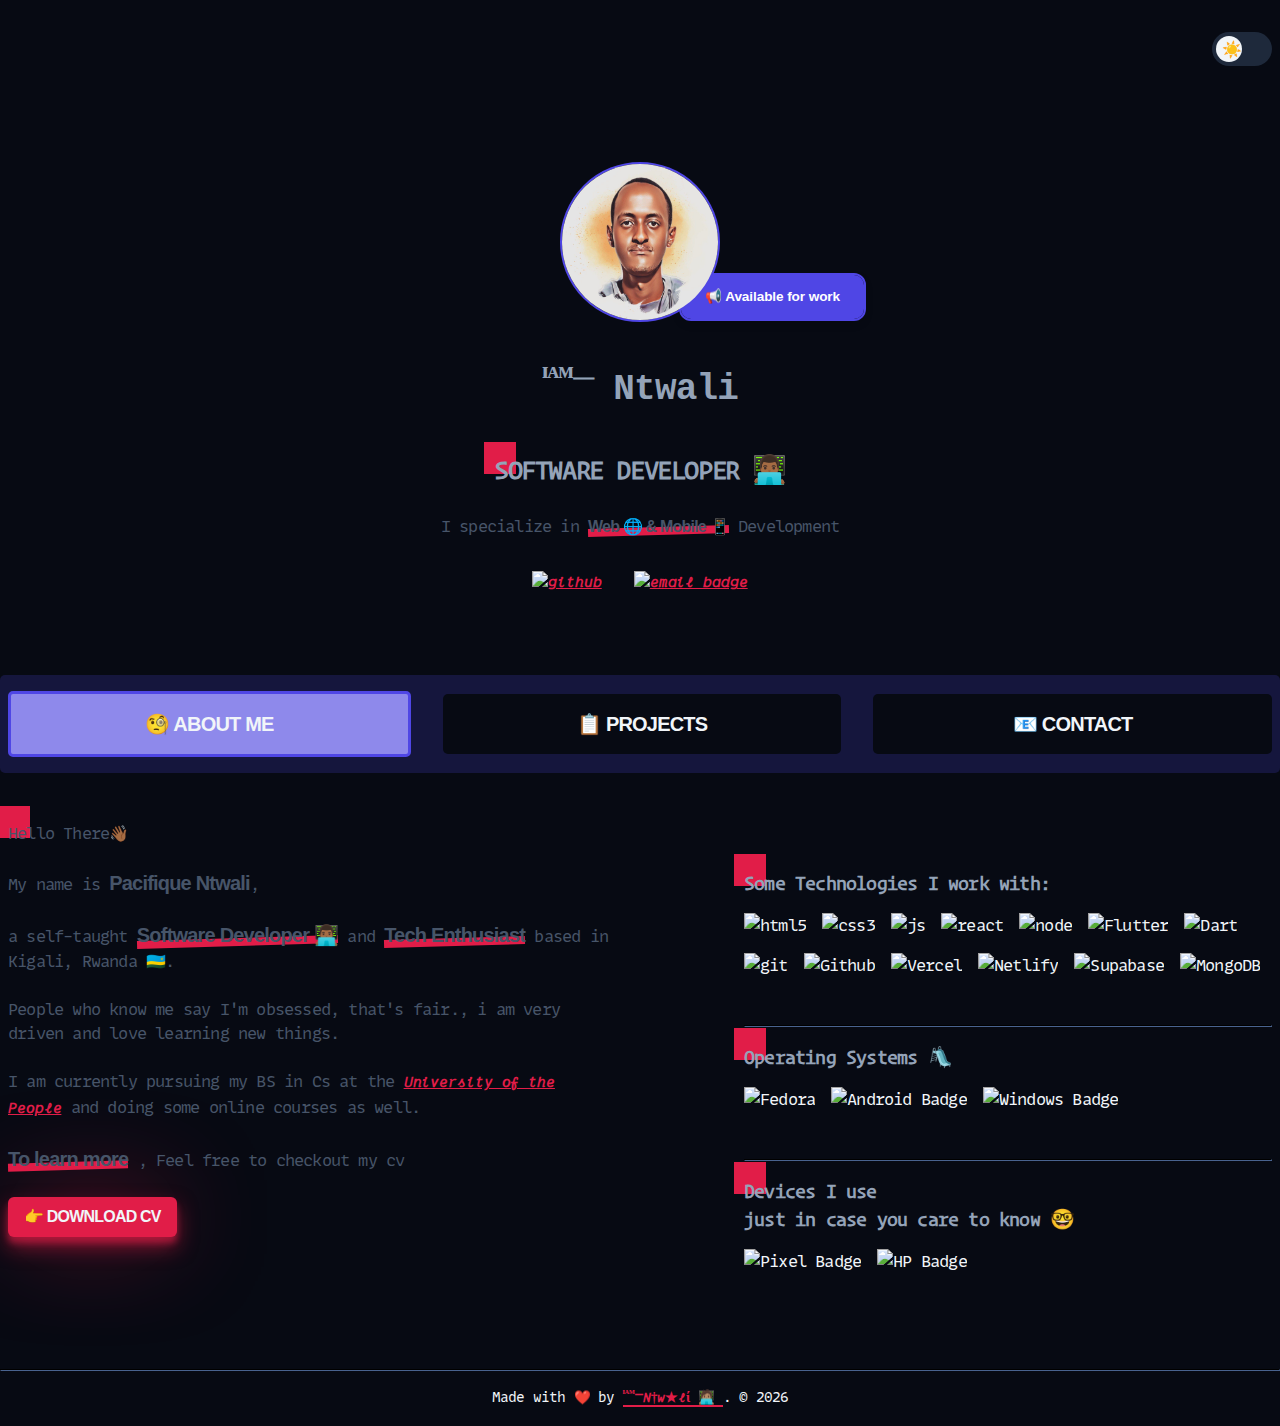
==== index.html @ 318777ef "fixed hero section" ====
<!DOCTYPE html>
<html lang="en">
  <head>
    <meta charset="UTF-8" />
    <meta name="viewport" content="width=device-width, initial-scale=1.0" />
    <meta name="title" content="Iam-Ntwali 🚀" />
    <meta name="description" content="Portfolio of Pacifique Ntwali, a Software Developer based in Kigali, Rwanda, specializing in web and mobile development.made with ❤️🧑🏽‍💻">

    <title>Iam-Ntwali 🇷🇼</title>

    <!-- favicons -->
    <link
      rel="shortcut icon"
      href="./assets/images/coding.png"
      type="image/x-icon"
    />

    <!-- font share -->
    <link
      href="https://api.fontshare.com/v2/css?f[]=cabinet-grotesk@700,400&display=swap"
      rel="stylesheet"
    />

    <!-- main stylesheet -->
    <link rel="stylesheet" href="./src/main.css" />

    <!-- main js -->
    <script src="./src/app.js" defer></script>
  </head>
  <body>
    <!-- header starts here -->
    <header class="header container">
      <label class="theme-switch" for="checkbox">
        <input type="checkbox" id="checkbox" />
        <div class="slider round"></div>
      </label>
    </header>
    <!-- End Here -->

    <!-- main -->
  <main>
      <!-- hero section -->
    <section class="hero container">
      <div class="hero-wrapper">
        <img
          class="hero__img square"
          src="./assets/images/me.jpg"
          alt="profile picture"
          loading="lazy"
        />
        <button class="box">
          <a href="#">📢 Available for work</a>
        </button>
      </div>
      <h2 class="hero__subtitle"><sup>ᴵᴬᴹ⏤</sup> <code>Ntwali</code></h2>
      <h1 class="hero__title square">SOFTWARE DEVELOPER 👨🏾‍💻</h1>
      <p class="hero__description">
        I specialize in <strong class="line">Web 🌐 & Mobile 📱</strong> Development
      </p>
      <div class="hero__links">
        <a href="https://github.com/Iam-Ntwali" target="_blank">
          <img
          src="https://img.shields.io/badge/Github-121013?logo=github&logoColor=white"
          alt="github"
          />
        </a>
        <a href="https://linkedin.com/in/Iam-Ntwali" target="_blank">
          <img
          src="https://img.shields.io/badge/LinkedIn-%230077B5.svg?logo=linkedin&logoColor=white"
          alt=""
          />
        </a>
        <a href="mailto:ntwalipit@gmail.com" target="_blank">
          <img src="https://img.shields.io/badge/Email-red.svg?logo=gmail&logoColor=white" alt="email badge"
          />
        </a>
      </div>
    </section>

      <!-- hero section ends here -->

      <!-- tabs navigation -->
      <section class="tabs section container">
        <button class="tab-btn active_tab" id="about">
          <span>🧐 About me</span>
        </button>

        <button class="tab-btn" id="projects">
          <span>📋 Projects</span>
        </button>

        <button class="tab-btn" id="contact">
          <span>📧 Contact</span>
        </button>
      </section>
      <!-- tab nav ends here -->

      <!-- Bio section -->
      <section id="aboutSection" class="section container tab-content">
        <div class="about">
          <div class="about__content">
            <p class="about__description">
              <span class="square">Hello There👋🏾</span>
            </p>
            <p class="about__description">
              My name is <strong>Pacifique Ntwali</strong>,
            </p>
            <p class="about__description">
              a self-taught
              <strong class="line">Software Developer 👨🏾‍💻</strong> and
              <strong class="line">Tech Enthusiast</strong> based in Kigali,
              Rwanda 🇷🇼.
            </p>
            <p class="about__description">
              People who know me say I'm obsessed, that's fair., i am very
              driven and love learning new things.
            </p>
            <p class="about__description">
              I am currently pursuing my BS in Cs at the
              <a href="https://www.uopeople.edu/" target="_blank"
                >University of the People</a
              > and doing some
              online courses as well.
            </p>

            <p class="about__description">
              <strong class="line">To learn more</strong> , Feel free to
              checkout my cv
            </p>

            <a href="./assets/Resume.pdf" download="" class="btn">
              👉 DOWNLOAD CV</a
            >
          </div>

          <div class="skills">
            <h3 class="about__subtitle square">
              Some Technologies I work with:
            </h3>

            <div class="skills__img">
              <img
                src="https://img.shields.io/badge/HTML5-%23F24E1E.svg?style=for-the-badge&logo=html5&logoColor=white"
                alt="html5"
              />
              <img
                src="https://img.shields.io/badge/CSS3-%231572B6.svg?style=for-the-badge&logo=css3&logoColor=white"
                alt="css3"
              />
              <!-- <img
                src="https://img.shields.io/badge/tailwindCSS-%2338B2AC.svg?style=for-the-badge&logo=tailwind-css&logoColor=white"
                alt="tailwind-css"
              /> -->
              <!-- <img
                src="https://img.shields.io/badge/SASS-hotpink.svg?style=for-the-badge&logo=SASS&logoColor=white"
                alt="SASS"
              /> -->
              <img
                src="https://img.shields.io/badge/JavaScript-F7DF1E?style=for-the-badge&logo=javascript&logoColor=black"
                alt="js"
              />
              <img
                src="https://img.shields.io/badge/React-61DAFB?style=for-the-badge&logo=react&logoColor=white"
                alt="react"
              />
              <img
                src="https://img.shields.io/badge/Node.js-6DA55F?style=for-the-badge&logo=node.js&logoColor=white"
                alt="node"
              />
              <img
                src="https://img.shields.io/badge/Flutter-%2302569B.svg?style=for-the-badge&logo=Flutter&logoColor=white"
                alt="Flutter"
              />
              <img
                src="https://img.shields.io/badge/Dart-%230175C2.svg?style=for-the-badge&logo=dart&logoColor=white"
                alt="Dart"
              />

              <img
                src="https://img.shields.io/badge/Git-F05032?style=for-the-badge&logo=git&logoColor=white"
                alt="git"
              />

              <img
                src="https://img.shields.io/badge/Github-121013?style=for-the-badge&logo=github&logoColor=white"
                alt="Github"
              />
              <img src="https://img.shields.io/badge/vercel-%23000000.svg?style=for-the-badge&logo=vercel&logoColor=white" alt="Vercel">
              <img
                src="https://img.shields.io/badge/Netlify-00C7B7?style=for-the-badge&logo=netlify&logoColor=white"
                alt="Netlify"
              />
              <!-- <img
                src="https://img.shields.io/badge/MySQL-4479A1?style=for-the-badge&logo=mysql&logoColor=white"
                alt="MySql"
              /> -->
              <img
                src="https://img.shields.io/badge/Supabase-3ECF8E?style=for-the-badge&logo=supabase&logoColor=white"
                alt="Supabase"
              />
              <img src="https://img.shields.io/badge/MongoDB-%234ea94b.svg?style=for-the-badge&logo=mongodb&logoColor=white"
              alt="MongoDB" />
            </div>

            <hr class="about__hr" />

            <div class="environment">
              <h3 class="about__subtitle square">Operating Systems 🛝</h3>
              <div class="os">
                <img
                  src="https://img.shields.io/badge/Fedora-294172?style=for-the-badge&logo=fedora&logoColor=white"
                  alt="Fedora"
                />
                <img
                  src="https://img.shields.io/badge/Android-3DDC84?style=for-the-badge&logo=android&logoColor=white"
                  alt="Android Badge"
                />
                <img
                  src="https://img.shields.io/badge/Windows%2011-%230079d5.svg?style=for-the-badge&logo=Windows%2011&logoColor=white"
                  alt="Windows Badge"
                />
              </div>
            </div>

            <hr class="about__hr" />

            <div class="devices">
              <h3 class="about__subtitle square">
                Devices I use <br />
                just in case you care to know 🤓
              </h3>
              <div class="my__devices">
                <img
                  src="https://img.shields.io/badge/Pixel📱-red?style=for-the-badge&logo=google&logoColor=white"
                  alt="Pixel Badge"
                />
                <img
                  src="https://img.shields.io/badge/Elitebook 💻-blue?style=for-the-badge&logo=hp&logoColor=white"
                  alt="HP Badge"
                />
              </div>
            </div>
          </div>
        </div>
      </section>
      <!-- Projects section ends here -->
      <section
        id="projectsSection"
        class="section container tab-content hidden"
      >
        <h1 class="title square">Some Awesome Projects I have worked 👨🏾‍💻</h1>

        <div class="projects">
          <div class="project__wrapper">
            <img src="./assets/images/Url-Shortening.png" alt="project 1" />
            <div class="projects__links">
              <a
                href="https://iam-ntwali.github.io/Projects/proj/URL-shortening/v1/url-shorten.html"
                class="btn"
                target="_blank"
                >Live Link
              </a>
              <a
                href="https://github.com/Iam-Ntwali/Projects/tree/main/proj/URL-shortening/v1/"
                class="btn"
                target="_blank"
                >Github Link
              </a>
            </div>
          </div>
          <div class="project__wrapper">
            <img src="./assets/images/Weather.png" alt="project 2" />
            <div class="projects__links">
              <a
                href="https://iam-ntwali.github.io/Projects/proj/Weather-App/weather.html"
                class="btn"
                target="_blank"
                >Live Link
              </a>
              <a
                href="https://github.com/Iam-Ntwali/Projects/tree/main/proj/Weather-App"
                class="btn"
                target="_blank"
                >Github Link
              </a>
            </div>
          </div>
          <div class="project__wrapper">
            <img src="./assets/images/Calcutor.png" alt="project 3" />
            <div class="projects__links">
              <a
                href="https://iam-ntwali.github.io/Projects/proj/calculator/calculator.html"
                class="btn"
                target="_blank"
                >Live Link
              </a>
              <a
                href="https://github.com/Iam-Ntwali/Projects/tree/main/proj/calculator"
                class="btn"
                target="_blank"
                >Github Link
              </a>
            </div>
        </div>
      </section>
      <!-- Projects section -->

      <!-- Contact section ends here -->
      <section id="contactSection" class="section container tab-content hidden">
        <div class="contact">
          <div class="section-1">
            <h1 class="square">Let's Connect:</h1>

            <div class="contact__links">
              <a href="https://github.com/Iam-Ntwali" target="_blank">
                <img
                  src="https://img.shields.io/badge/Github-121013?style=for-the-badge&logo=github&logoColor=white"
                  alt="github"
                />
              </a>

              <!-- <a href="mailto:ntwalipit@gmail.com" target="_blank">
                <img
                  src="https://img.shields.io/badge/Gmail-red.svg?style=for-the-badge&logo=gmail&logoColor=white"
                  alt=""
                />
              </a> -->

              <a href="https://linkedin.com/in/Iam-Ntwali" target="_blank">
                <img
                  src="https://img.shields.io/badge/LinkedIn-%230077B5.svg?style=for-the-badge&logo=linkedin&logoColor=white"
                  alt=""
                />
              </a>

              <a href="https://discord.com/channels/iam-ntwali" target="_blank">
                <img
                  src="https://img.shields.io/badge/Discord-5865f2.svg?style=for-the-badge&logo=discord&logoColor=white"
                  alt=""
                />
              </a>
            </div>
          </div>
          <div class="section-2">
            <h1 class="square">
              Have any projects in mind,<br />
              or Have a suggestion
            </h1>
            <p>Feel Free to fill out the form below:</p>

            <form
              class="form__wrapper"
              netlify
            >
              <input
                type="text"
                name="name"
                id="name"
                placeholder="Your Name* (required)"
                required
              />
              <input
                type="email"
                name="email"
                id="email"
                placeholder="Your Email* (required)"
                required
              />
              <textarea
                name="message"
                id=""
                cols="30"
                rows="10"
                placeholder="Your Message* (required)"
              ></textarea>
              <input type="submit" class="btn" />
            </form>
          </div>
        </div>
      </section>
      <!-- Contact section -->
    </main>
    <!-- main end here-->
    <hr class="about__hr" />
    <!-- footer -->
    <footer>
      <p class="credits">
        Made with ❤️ by
        <a href="github.com/Iam-Ntwali" target="_blank">
          <sup>ᴵᴬᴹ⏤</sup>N†w★lί 🧑🏽‍💻 </a
        >. &copy <span id="currentYear"></span>
      </p>
    </footer>
    <!-- footer ends here -->
  </body>
</html>
---- src/main.css ----
/* css components import */
@import url(./styles/hero-section.css);
@import url(./styles/animated-btn.css);
@import url(./styles/contact-section.css);
@import url(./styles/projects-section.css);
@import url(./styles/about-section.css);
@import url(./styles/tabs.css);
@import url(./styles/header.css);
@import url(./styles/modern-normalize.css);

/* custom font */
@font-face {
  font-family: "Monolisa";
  src: url("../assets/fonts/MonoLisa-Variable-2.012/MonoLisaVariableNormal.ttf");
  font-display: swap;
}

@font-face {
  font-family: "Operator";
  src: url("../assets/fonts/OperatorMono/OperatorMonoLig-Book.otf");
  font-display: swap;
}

@font-face {
  font-family: "Dank";
  src: url("../assets/fonts/Dank-Mono-Font-main/DankMono-Italic.ttf");
  font-display: swap;
}

:root {
  --clr-background: #070a13;
  --clr-dark: #070a13;
  --clr-light: #f1f5f9;
  --clr-slate400: #94a3b8;
  --clr-slate600: #475569;
  --clr-slate800: #1e293b;
  --clr-rose: #e11d48;
  --clr-indigo: #4f46e5;
  --clr-alt: #4e46e533;

  /* rose rgb(225, 29, 72) */
  /* indigo rgb(79, 70, 229) */

  /* sizes */
  --size-xxs: 0.5rem;
  --size-xs: 0.75rem;
  --size-sm: 0.85rem;
  --size-base: 1rem;
  --size-lg: 1.25rem;
  --size-xl: 1.5rem;
  --size-2xl: 1.75rem;
  --size-3xl: 2rem;
  --size-4xl: 2.25rem;
  --size-5xl: 3rem;
  --size-6xl: 3.75rem;
  --size-7xl: 4.5rem;
  --size-8xl: 6rem;
  --size-9xl: 8rem;
  --size-10xl: 10rem;

  /* fonts */
  --main-font: Monolisa;
  --alt-font: "Cabinet Grotesk", sans-serif;
  --alt-font-1: Operator;
  --italic-font: Dank;
}

*,
*::before,
*::after {
  margin: 0;
  line-height: calc(1em + 0.5rem);
}

html {
  scroll-behavior: smooth;
}

.light-mode {
  --clr-background: #4e46e533;
  --clr-light: #070a13;
  --clr-dark: #f1f5f9;
  --clr-slate400: #1e293b;
  --clr-slate600: #1e293b;
  --clr-slate800: #1e293b;
}

/* == DEFAULTS == */
body {
  font-family: var(--main-font), sans-serif;
  background-color: var(--clr-background);
  color: var(--clr-light);
  letter-spacing: -.8px;
}

img,
picture,
video,
canvas,
svg {
  display: block;
  max-width: 100%;
  user-select: none;
}

h1,
h2,
h3,
h4,
h5,
h6,
p {
  position: relative;
}

h1,
h2,
h3,
h4,
h5,
h6 {
  font-family: var(--alt-font-1);
  font-weight: 900;
}

button {
  display: inline-block;
  padding: 0;
  border: none;
  background: none;
  cursor: pointer;
  color: inherit;
}

a {
  color: var(--clr-rose);
  letter-spacing: -.10px;
  font-family: var(--italic-font);
  font-weight: 900;
}

strong {
  color: var(--clr-slate600);
  font-family: var(--alt-font);
  position: relative;
}

input,
textarea {
  display: inline-block;
  background: none;
  border: none;
  outline: none;
  font: inherit;
  width: 100%;
}

textarea {
  resize: none;
}

footer {
  text-align: center;
  margin-top: 1rem;
  margin-bottom: 1rem;
  font-size: var(--size-sm);
}

footer a {
  text-decoration: none;
  border-bottom: 2px solid var(--clr-rose);
}

/* == REUSABLE COMPONENTS == */
.btn {
  display: inline-block;
  font-weight: 600;
  font-family: var(--alt-font);
  text-decoration: none;
  letter-spacing: -0.05em;
  background-color: var(--clr-rose);
  color: #f1f5f9;
  padding: 0.5em 1em;
  border-radius: 6px;
  box-shadow: 0 10px 20px rgba(225, 29, 72, 0.5),
    0 6px 6px rgba(225, 29, 72, 0.5), 0 0 100px -10px var(--clr-rose);
  transition: transform 0.3s, box-shadow 0.3s;
}

.btn:hover {
  transform: translateY(-3px);
  box-shadow: 0 14px 28px rgba(225, 29, 72, 0.25),
    0 10px 10px rgba(225, 29, 72, 0.22), 0 0 120px -10px var(--clr-rose);
}

.container {
  width: 100%;
  margin-left: auto;
  margin-right: auto;
  padding-left: 0.5rem;
  padding-right: 0.5rem;
  /* border: 2px solid green; */
}

.section {
  margin-top: 2rem;
  margin-bottom: 2rem;
  opacity: 0;
  transform: translateY(20px);
  transition: opacity 0.3s ease-out, transform 0.3s ease-out;
}

.section--visible {
  opacity: 1;
  transform: translateY(0);
}

.square::before {
  content: "";
  position: absolute;
  top: -15px;
  left: -10px;
  z-index: -1;
  width: 2rem;
  height: 2rem;
  background-color: var(--clr-rose);
}

.line::before {
  content: "";
  border-bottom: 2px solid var(--clr-rose);
  position: absolute;
  bottom: 0;
  width: 100%;
  z-index: -1;
  transform: rotate(-1.67deg);
}

.hidden {
  display: none;
}

.hero-wrapper {
  position: relative;
}

.box a {
  text-decoration: none;
}

/* media queries */
/* xs */
@media (min-width: 475px) {
  .container {
    max-width: 475px;
    /* border: 2px solid red; */
  }
}

/* sm */
@media (min-width: 640px) {
  .container {
    max-width: 640px;
    /* border: 2px solid goldenrod; */
  }

  .line::before {
    border-bottom: 8px solid var(--clr-rose);
  }
}

/* md */
@media (min-width: 768px) {
  .container {
    max-width: 768px;
    /* border: 2px solid orange; */
  }
}

/* lg */
@media (min-width: 1024px) {
  .container {
    max-width: 1024px;
    /* border: 2px solid pink; */
  }

  .section {
    margin-top: 3rem;
    margin-bottom: 3rem;
  }
}

/* xl */
@media (min-width: 1280px) {
  .container {
    max-width: 1280px;
    /* border: 2px solid teal; */
  }
}

/* 2xl */
/* @media (min-width: 1536px) {
  .container {
    max-width: 1536px;
    border: 2px solid wheat;
  }
} */

/* xs */
/* @media (min-width: 475px) {} */

/* sm */
/* @media (min-width: 640px) {} */

/* md */
/* @media (min-width: 768px) {} */

/* lg */
/* @media (min-width: 1024px) {} */

/* xl */
/* @media (min-width: 1280px) {} */

/* 2xl */
/* @media (min-width: 1536px) {} */
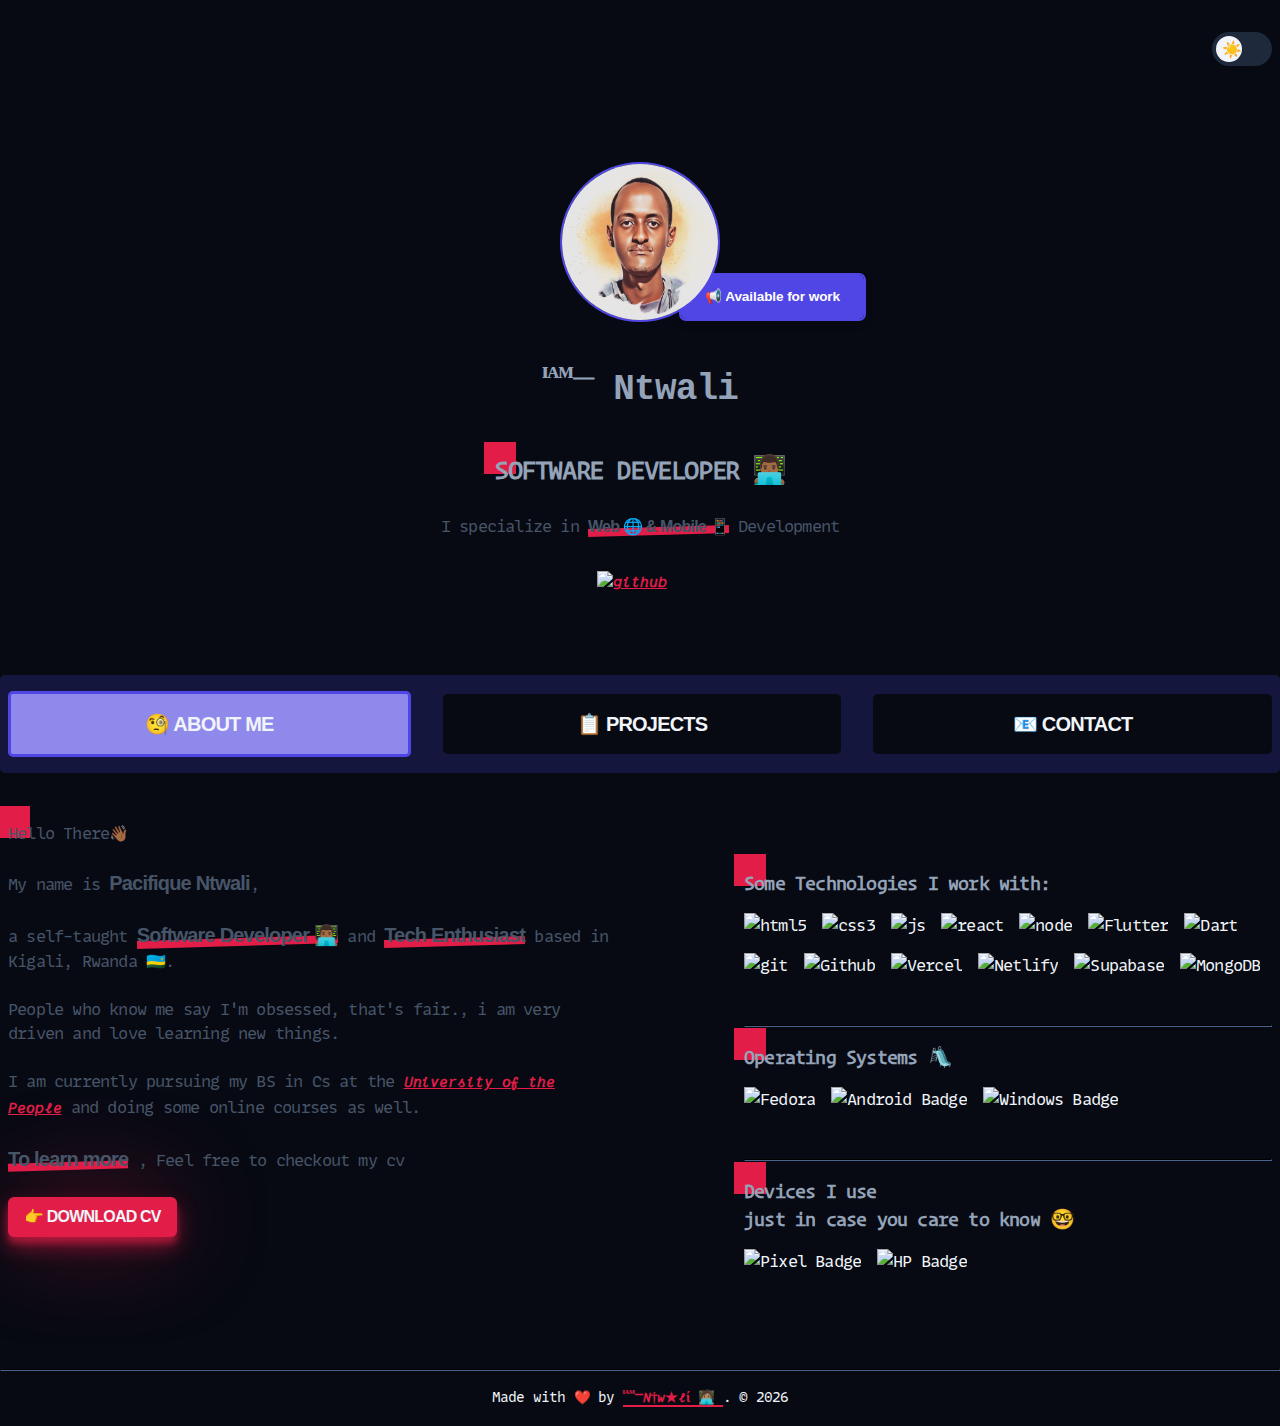
==== commit 2be2b706: "fixed hero section" ====
--- a/index.html
+++ b/index.html
@@ -49,7 +49,7 @@
           loading="lazy"
         />
         <button class="box">
-          <a href="#">📢 Available for work</a>
+          <a href="mailto:ntwalipit@gmail.com" target="_blank">📢 Available for work</a>
         </button>
       </div>
       <h2 class="hero__subtitle"><sup>ᴵᴬᴹ⏤</sup> <code>Ntwali</code></h2>
@@ -70,10 +70,6 @@
           alt=""
           />
         </a>
-        <a href="mailto:ntwalipit@gmail.com" target="_blank">
-          <img src="https://img.shields.io/badge/Email-red.svg?logo=gmail&logoColor=white" alt="email badge"
-          />
-        </a>
       </div>
     </section>
 
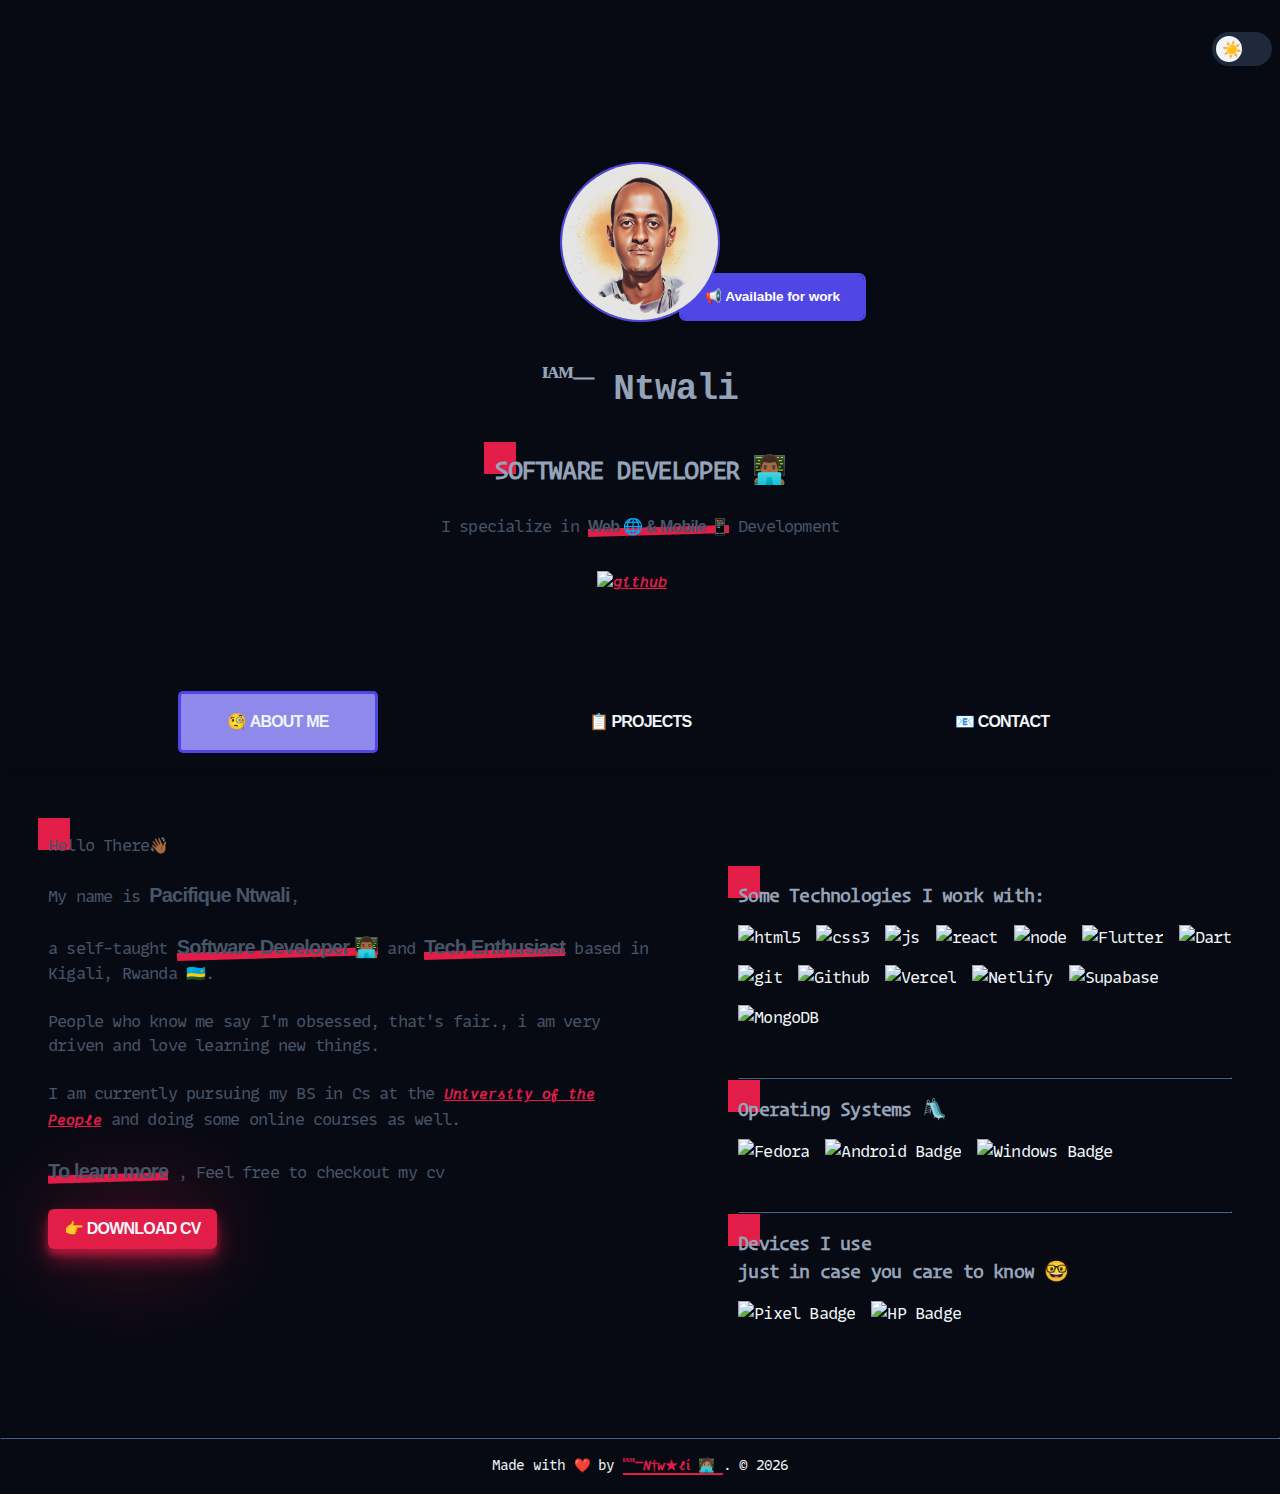
==== commit 9e6b2c38: "fixed tabs section" ====
--- a/index.html
+++ b/index.html
@@ -89,6 +89,7 @@
           <span>📧 Contact</span>
         </button>
       </section>
+
       <!-- tab nav ends here -->
 
       <!-- Bio section -->
--- a/src/main.css
+++ b/src/main.css
@@ -205,6 +205,7 @@
 .section {
   margin-top: 2rem;
   margin-bottom: 2rem;
+  padding: 1rem 2rem;
   opacity: 0;
   transform: translateY(20px);
   transition: opacity 0.3s ease-out, transform 0.3s ease-out;
@@ -287,6 +288,7 @@
   .section {
     margin-top: 3rem;
     margin-bottom: 3rem;
+    padding: 1rem 3rem;
   }
 }
 
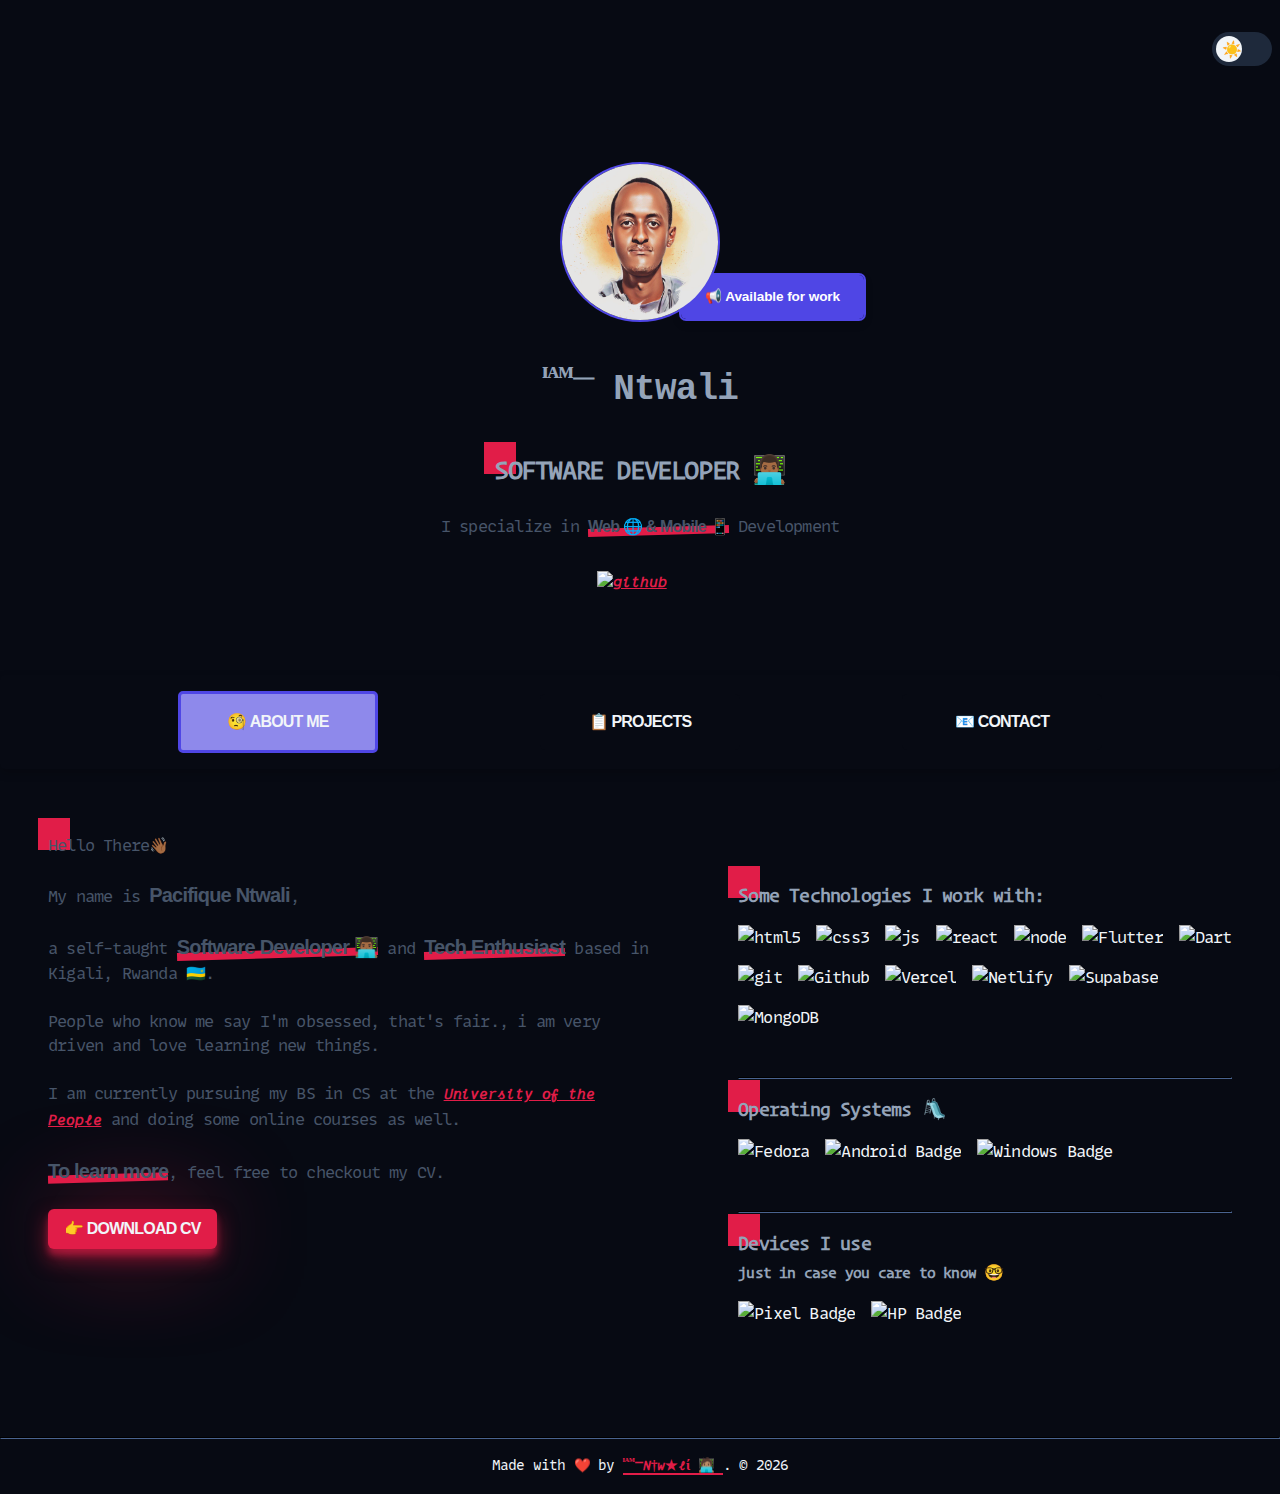
==== commit 0e781092: "fixed about section" ====
--- a/index.html
+++ b/index.html
@@ -38,9 +38,9 @@
     <!-- End Here -->
 
     <!-- main -->
-  <main>
+     <main>
       <!-- hero section -->
-    <section class="hero container">
+      <section class="hero container">
       <div class="hero-wrapper">
         <img
           class="hero__img square"
@@ -71,8 +71,7 @@
           />
         </a>
       </div>
-    </section>
-
+      </section>
       <!-- hero section ends here -->
 
       <!-- tabs navigation -->
@@ -89,157 +88,82 @@
           <span>📧 Contact</span>
         </button>
       </section>
-
       <!-- tab nav ends here -->
 
       <!-- Bio section -->
       <section id="aboutSection" class="section container tab-content">
-        <div class="about">
-          <div class="about__content">
-            <p class="about__description">
-              <span class="square">Hello There👋🏾</span>
-            </p>
-            <p class="about__description">
-              My name is <strong>Pacifique Ntwali</strong>,
-            </p>
-            <p class="about__description">
-              a self-taught
-              <strong class="line">Software Developer 👨🏾‍💻</strong> and
-              <strong class="line">Tech Enthusiast</strong> based in Kigali,
-              Rwanda 🇷🇼.
-            </p>
-            <p class="about__description">
-              People who know me say I'm obsessed, that's fair., i am very
-              driven and love learning new things.
-            </p>
-            <p class="about__description">
-              I am currently pursuing my BS in Cs at the
-              <a href="https://www.uopeople.edu/" target="_blank"
-                >University of the People</a
-              > and doing some
-              online courses as well.
-            </p>
-
-            <p class="about__description">
-              <strong class="line">To learn more</strong> , Feel free to
-              checkout my cv
-            </p>
-
-            <a href="./assets/Resume.pdf" download="" class="btn">
-              👉 DOWNLOAD CV</a
-            >
-          </div>
-
-          <div class="skills">
-            <h3 class="about__subtitle square">
-              Some Technologies I work with:
-            </h3>
-
-            <div class="skills__img">
-              <img
-                src="https://img.shields.io/badge/HTML5-%23F24E1E.svg?style=for-the-badge&logo=html5&logoColor=white"
-                alt="html5"
-              />
-              <img
-                src="https://img.shields.io/badge/CSS3-%231572B6.svg?style=for-the-badge&logo=css3&logoColor=white"
-                alt="css3"
-              />
-              <!-- <img
-                src="https://img.shields.io/badge/tailwindCSS-%2338B2AC.svg?style=for-the-badge&logo=tailwind-css&logoColor=white"
-                alt="tailwind-css"
-              /> -->
-              <!-- <img
-                src="https://img.shields.io/badge/SASS-hotpink.svg?style=for-the-badge&logo=SASS&logoColor=white"
-                alt="SASS"
-              /> -->
-              <img
-                src="https://img.shields.io/badge/JavaScript-F7DF1E?style=for-the-badge&logo=javascript&logoColor=black"
-                alt="js"
-              />
-              <img
-                src="https://img.shields.io/badge/React-61DAFB?style=for-the-badge&logo=react&logoColor=white"
-                alt="react"
-              />
-              <img
-                src="https://img.shields.io/badge/Node.js-6DA55F?style=for-the-badge&logo=node.js&logoColor=white"
-                alt="node"
-              />
-              <img
-                src="https://img.shields.io/badge/Flutter-%2302569B.svg?style=for-the-badge&logo=Flutter&logoColor=white"
-                alt="Flutter"
-              />
-              <img
-                src="https://img.shields.io/badge/Dart-%230175C2.svg?style=for-the-badge&logo=dart&logoColor=white"
-                alt="Dart"
-              />
-
-              <img
-                src="https://img.shields.io/badge/Git-F05032?style=for-the-badge&logo=git&logoColor=white"
-                alt="git"
-              />
-
-              <img
-                src="https://img.shields.io/badge/Github-121013?style=for-the-badge&logo=github&logoColor=white"
-                alt="Github"
-              />
-              <img src="https://img.shields.io/badge/vercel-%23000000.svg?style=for-the-badge&logo=vercel&logoColor=white" alt="Vercel">
-              <img
-                src="https://img.shields.io/badge/Netlify-00C7B7?style=for-the-badge&logo=netlify&logoColor=white"
-                alt="Netlify"
-              />
-              <!-- <img
-                src="https://img.shields.io/badge/MySQL-4479A1?style=for-the-badge&logo=mysql&logoColor=white"
-                alt="MySql"
-              /> -->
-              <img
-                src="https://img.shields.io/badge/Supabase-3ECF8E?style=for-the-badge&logo=supabase&logoColor=white"
-                alt="Supabase"
-              />
-              <img src="https://img.shields.io/badge/MongoDB-%234ea94b.svg?style=for-the-badge&logo=mongodb&logoColor=white"
-              alt="MongoDB" />
-            </div>
-
-            <hr class="about__hr" />
-
-            <div class="environment">
-              <h3 class="about__subtitle square">Operating Systems 🛝</h3>
-              <div class="os">
-                <img
-                  src="https://img.shields.io/badge/Fedora-294172?style=for-the-badge&logo=fedora&logoColor=white"
-                  alt="Fedora"
-                />
-                <img
-                  src="https://img.shields.io/badge/Android-3DDC84?style=for-the-badge&logo=android&logoColor=white"
-                  alt="Android Badge"
-                />
-                <img
-                  src="https://img.shields.io/badge/Windows%2011-%230079d5.svg?style=for-the-badge&logo=Windows%2011&logoColor=white"
-                  alt="Windows Badge"
-                />
-              </div>
-            </div>
-
-            <hr class="about__hr" />
-
-            <div class="devices">
-              <h3 class="about__subtitle square">
-                Devices I use <br />
-                just in case you care to know 🤓
-              </h3>
-              <div class="my__devices">
-                <img
-                  src="https://img.shields.io/badge/Pixel📱-red?style=for-the-badge&logo=google&logoColor=white"
-                  alt="Pixel Badge"
-                />
-                <img
-                  src="https://img.shields.io/badge/Elitebook 💻-blue?style=for-the-badge&logo=hp&logoColor=white"
-                  alt="HP Badge"
-                />
-              </div>
-            </div>
-          </div>
+  <div class="about">
+    <div class="about__content">
+      <p class="about__description">
+        <span class="square">Hello There👋🏾</span>
+      </p>
+      <p class="about__description">
+        My name is <strong>Pacifique Ntwali</strong>,
+      </p>
+      <p class="about__description">
+        a self-taught
+        <strong class="line">Software Developer 👨🏾‍💻</strong> and
+        <strong class="line">Tech Enthusiast</strong> based in Kigali,
+        Rwanda 🇷🇼.
+      </p>
+      <p class="about__description">
+        People who know me say I'm obsessed, that's fair., i am very
+        driven and love learning new things.
+      </p>
+      <p class="about__description">
+        I am currently pursuing my BS in CS at the
+        <a href="https://www.uopeople.edu/" target="_blank">University of the People</a> and doing some
+        online courses as well.
+      </p>
+      <p class="about__description">
+        <strong class="line">To learn more</strong>, feel free to
+        checkout my CV.
+      </p>
+      <a href="./assets/Resume.pdf" download="" class="btn">👉 DOWNLOAD CV</a>
+    </div>
+
+    <div class="skills">
+      <h3 class="about__subtitle square">Some Technologies I work with:</h3>
+      <div class="skills__img">
+        <img src="https://img.shields.io/badge/HTML5-%23F24E1E.svg?style=for-the-badge&logo=html5&logoColor=white" alt="html5" />
+        <img src="https://img.shields.io/badge/CSS3-%231572B6.svg?style=for-the-badge&logo=css3&logoColor=white" alt="css3" />
+        <img src="https://img.shields.io/badge/JavaScript-F7DF1E?style=for-the-badge&logo=javascript&logoColor=black" alt="js" />
+        <img src="https://img.shields.io/badge/React-61DAFB?style=for-the-badge&logo=react&logoColor=white" alt="react" />
+        <img src="https://img.shields.io/badge/Node.js-6DA55F?style=for-the-badge&logo=node.js&logoColor=white" alt="node" />
+        <img src="https://img.shields.io/badge/Flutter-%2302569B.svg?style=for-the-badge&logo=Flutter&logoColor=white" alt="Flutter" />
+        <img src="https://img.shields.io/badge/Dart-%230175C2.svg?style=for-the-badge&logo=dart&logoColor=white" alt="Dart" />
+        <img src="https://img.shields.io/badge/Git-F05032?style=for-the-badge&logo=git&logoColor=white" alt="git" />
+        <img src="https://img.shields.io/badge/Github-121013?style=for-the-badge&logo=github&logoColor=white" alt="Github" />
+        <img src="https://img.shields.io/badge/vercel-%23000000.svg?style=for-the-badge&logo=vercel&logoColor=white" alt="Vercel" />
+        <img src="https://img.shields.io/badge/Netlify-00C7B7?style=for-the-badge&logo=netlify&logoColor=white" alt="Netlify" />
+        <img src="https://img.shields.io/badge/Supabase-3ECF8E?style=for-the-badge&logo=supabase&logoColor=white" alt="Supabase" />
+        <img src="https://img.shields.io/badge/MongoDB-%234ea94b.svg?style=for-the-badge&logo=mongodb&logoColor=white" alt="MongoDB" />
+      </div>
+
+      <hr class="about__hr" />
+
+      <div class="environment">
+        <h3 class="about__subtitle square">Operating Systems 🛝</h3>
+        <div class="os">
+          <img src="https://img.shields.io/badge/Fedora-294172?style=for-the-badge&logo=fedora&logoColor=white" alt="Fedora" />
+          <img src="https://img.shields.io/badge/Android-3DDC84?style=for-the-badge&logo=android&logoColor=white" alt="Android Badge" />
+          <img src="https://img.shields.io/badge/Windows%2011-%230079d5.svg?style=for-the-badge&logo=Windows%2011&logoColor=white" alt="Windows Badge" />
         </div>
-      </section>
+      </div>
+
+      <hr class="about__hr" />
+
+      <div class="devices">
+        <h3 class="about__subtitle square">Devices I use<br /><span>just in case you care to know 🤓</span></h3>
+        <div class="my__devices">
+          <img src="https://img.shields.io/badge/Pixel📱-red?style=for-the-badge&logo=google&logoColor=white" alt="Pixel Badge" />
+          <img src="https://img.shields.io/badge/Elitebook 💻-blue?style=for-the-badge&logo=hp&logoColor=white" alt="HP Badge" />
+        </div>
+      </div>
+    </div>
+  </div>
+</section>
+
       <!-- Projects section ends here -->
       <section
         id="projectsSection"
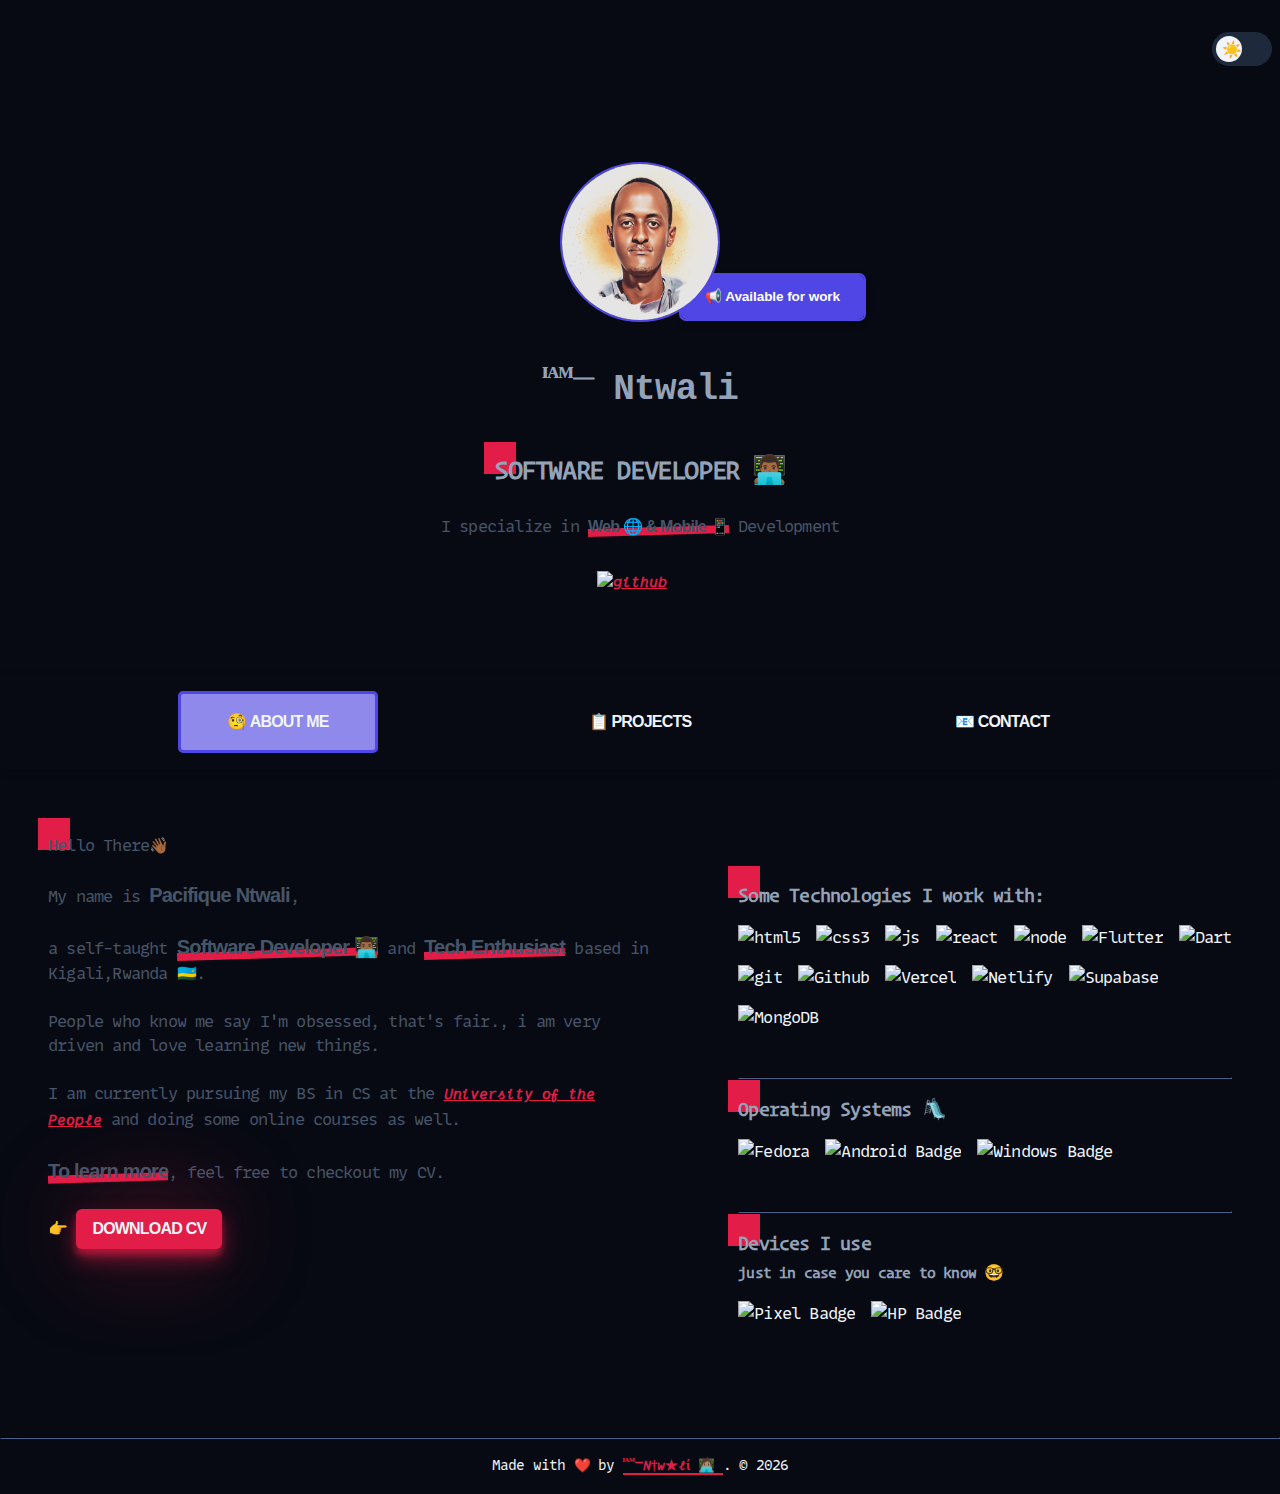
==== commit 25a3a1f8: "fixed about section" ====
--- a/index.html
+++ b/index.html
@@ -38,7 +38,7 @@
     <!-- End Here -->
 
     <!-- main -->
-     <main>
+    <main>
       <!-- hero section -->
       <section class="hero container">
       <div class="hero-wrapper">
@@ -92,78 +92,76 @@
 
       <!-- Bio section -->
       <section id="aboutSection" class="section container tab-content">
-  <div class="about">
-    <div class="about__content">
-      <p class="about__description">
-        <span class="square">Hello There👋🏾</span>
-      </p>
-      <p class="about__description">
-        My name is <strong>Pacifique Ntwali</strong>,
-      </p>
-      <p class="about__description">
-        a self-taught
-        <strong class="line">Software Developer 👨🏾‍💻</strong> and
-        <strong class="line">Tech Enthusiast</strong> based in Kigali,
-        Rwanda 🇷🇼.
-      </p>
-      <p class="about__description">
-        People who know me say I'm obsessed, that's fair., i am very
-        driven and love learning new things.
-      </p>
-      <p class="about__description">
-        I am currently pursuing my BS in CS at the
-        <a href="https://www.uopeople.edu/" target="_blank">University of the People</a> and doing some
-        online courses as well.
-      </p>
-      <p class="about__description">
-        <strong class="line">To learn more</strong>, feel free to
-        checkout my CV.
-      </p>
-      <a href="./assets/Resume.pdf" download="" class="btn">👉 DOWNLOAD CV</a>
-    </div>
-
-    <div class="skills">
-      <h3 class="about__subtitle square">Some Technologies I work with:</h3>
-      <div class="skills__img">
-        <img src="https://img.shields.io/badge/HTML5-%23F24E1E.svg?style=for-the-badge&logo=html5&logoColor=white" alt="html5" />
-        <img src="https://img.shields.io/badge/CSS3-%231572B6.svg?style=for-the-badge&logo=css3&logoColor=white" alt="css3" />
-        <img src="https://img.shields.io/badge/JavaScript-F7DF1E?style=for-the-badge&logo=javascript&logoColor=black" alt="js" />
-        <img src="https://img.shields.io/badge/React-61DAFB?style=for-the-badge&logo=react&logoColor=white" alt="react" />
-        <img src="https://img.shields.io/badge/Node.js-6DA55F?style=for-the-badge&logo=node.js&logoColor=white" alt="node" />
-        <img src="https://img.shields.io/badge/Flutter-%2302569B.svg?style=for-the-badge&logo=Flutter&logoColor=white" alt="Flutter" />
-        <img src="https://img.shields.io/badge/Dart-%230175C2.svg?style=for-the-badge&logo=dart&logoColor=white" alt="Dart" />
-        <img src="https://img.shields.io/badge/Git-F05032?style=for-the-badge&logo=git&logoColor=white" alt="git" />
-        <img src="https://img.shields.io/badge/Github-121013?style=for-the-badge&logo=github&logoColor=white" alt="Github" />
-        <img src="https://img.shields.io/badge/vercel-%23000000.svg?style=for-the-badge&logo=vercel&logoColor=white" alt="Vercel" />
-        <img src="https://img.shields.io/badge/Netlify-00C7B7?style=for-the-badge&logo=netlify&logoColor=white" alt="Netlify" />
-        <img src="https://img.shields.io/badge/Supabase-3ECF8E?style=for-the-badge&logo=supabase&logoColor=white" alt="Supabase" />
-        <img src="https://img.shields.io/badge/MongoDB-%234ea94b.svg?style=for-the-badge&logo=mongodb&logoColor=white" alt="MongoDB" />
-      </div>
-
-      <hr class="about__hr" />
-
-      <div class="environment">
-        <h3 class="about__subtitle square">Operating Systems 🛝</h3>
-        <div class="os">
-          <img src="https://img.shields.io/badge/Fedora-294172?style=for-the-badge&logo=fedora&logoColor=white" alt="Fedora" />
-          <img src="https://img.shields.io/badge/Android-3DDC84?style=for-the-badge&logo=android&logoColor=white" alt="Android Badge" />
-          <img src="https://img.shields.io/badge/Windows%2011-%230079d5.svg?style=for-the-badge&logo=Windows%2011&logoColor=white" alt="Windows Badge" />
+        <div class="about">
+          <div class="about__content">
+
+            <p class="about__description">
+              <span class="square">Hello There👋🏾</span>
+            </p>
+            <p class="about__description">
+              My name is <strong>Pacifique Ntwali</strong>,
+            </p>
+            <p class="about__description">
+              a self-taught
+              <strong class="line">Software Developer 👨🏾‍💻</strong> and
+              <strong class="line">Tech Enthusiast</strong> based in Kigali,Rwanda 🇷🇼.
+            </p>
+            <p class="about__description">
+              People who know me say I'm obsessed, that's fair., i am very driven and love learning new things.
+            </p>
+            <p class="about__description">
+              I am currently pursuing my BS in CS at the
+              <a href="https://www.uopeople.edu/" target="_blank">University of the People</a> and doing some
+              online courses as well.
+            </p>
+            <p class="about__description">
+              <strong class="line">To learn more</strong>, feel free to checkout my CV.
+            </p>
+            <p>
+              👉 <a href="./assets/Resume.pdf" download="" class="btn"> DOWNLOAD CV</a>
+            </p>
+          </div>
+
+          <div class="skills">
+            <h3 class="about__subtitle square">Some Technologies I work with:</h3>
+            <div class="skills__img">
+              <img src="https://img.shields.io/badge/HTML5-%23F24E1E.svg?style=for-the-badge&logo=html5&logoColor=white" alt="html5" />
+              <img src="https://img.shields.io/badge/CSS3-%231572B6.svg?style=for-the-badge&logo=css3&logoColor=white" alt="css3" />
+              <img src="https://img.shields.io/badge/JavaScript-F7DF1E?style=for-the-badge&logo=javascript&logoColor=black" alt="js" />
+              <img src="https://img.shields.io/badge/React-61DAFB?style=for-the-badge&logo=react&logoColor=white" alt="react" />
+              <img src="https://img.shields.io/badge/Node.js-6DA55F?style=for-the-badge&logo=node.js&logoColor=white" alt="node" />
+              <img src="https://img.shields.io/badge/Flutter-%2302569B.svg?style=for-the-badge&logo=Flutter&logoColor=white" alt="Flutter" />
+              <img src="https://img.shields.io/badge/Dart-%230175C2.svg?style=for-the-badge&logo=dart&logoColor=white" alt="Dart" />
+              <img src="https://img.shields.io/badge/Git-F05032?style=for-the-badge&logo=git&logoColor=white" alt="git" />
+              <img src="https://img.shields.io/badge/Github-121013?style=for-the-badge&logo=github&logoColor=white" alt="Github" />
+              <img src="https://img.shields.io/badge/vercel-%23000000.svg?style=for-the-badge&logo=vercel&logoColor=white" alt="Vercel" />
+              <img src="https://img.shields.io/badge/Netlify-00C7B7?style=for-the-badge&logo=netlify&logoColor=white" alt="Netlify" />
+              <img src="https://img.shields.io/badge/Supabase-3ECF8E?style=for-the-badge&logo=supabase&logoColor=white" alt="Supabase" />
+              <img src="https://img.shields.io/badge/MongoDB-%234ea94b.svg?style=for-the-badge&logo=mongodb&logoColor=white" alt="MongoDB" />
+            </div>
+
+            <hr class="about__hr" />
+            <div class="environment">
+              <h3 class="about__subtitle square">Operating Systems 🛝</h3>
+              <div class="os">
+                <img src="https://img.shields.io/badge/Fedora-294172?style=for-the-badge&logo=fedora&logoColor=white" alt="Fedora" />
+                <img src="https://img.shields.io/badge/Android-3DDC84?style=for-the-badge&logo=android&logoColor=white" alt="Android Badge" />
+                <img src="https://img.shields.io/badge/Windows%2011-%230079d5.svg?style=for-the-badge&logo=Windows%2011&logoColor=white" alt="Windows Badge" />
+              </div>
+            </div>
+
+            <hr class="about__hr" />
+
+            <div class="devices">
+              <h3 class="about__subtitle square">Devices I use<br /><span>just in case you care to know 🤓</span></h3>
+              <div class="my__devices">
+                <img src="https://img.shields.io/badge/Pixel📱-red?style=for-the-badge&logo=google&logoColor=white" alt="Pixel Badge" />
+                <img src="https://img.shields.io/badge/Elitebook 💻-blue?style=for-the-badge&logo=hp&logoColor=white" alt="HP Badge" />
+              </div>
+            </div>
+          </div>
         </div>
-      </div>
-
-      <hr class="about__hr" />
-
-      <div class="devices">
-        <h3 class="about__subtitle square">Devices I use<br /><span>just in case you care to know 🤓</span></h3>
-        <div class="my__devices">
-          <img src="https://img.shields.io/badge/Pixel📱-red?style=for-the-badge&logo=google&logoColor=white" alt="Pixel Badge" />
-          <img src="https://img.shields.io/badge/Elitebook 💻-blue?style=for-the-badge&logo=hp&logoColor=white" alt="HP Badge" />
-        </div>
-      </div>
-    </div>
-  </div>
-</section>
-
+      </section>
       <!-- Projects section ends here -->
       <section
         id="projectsSection"
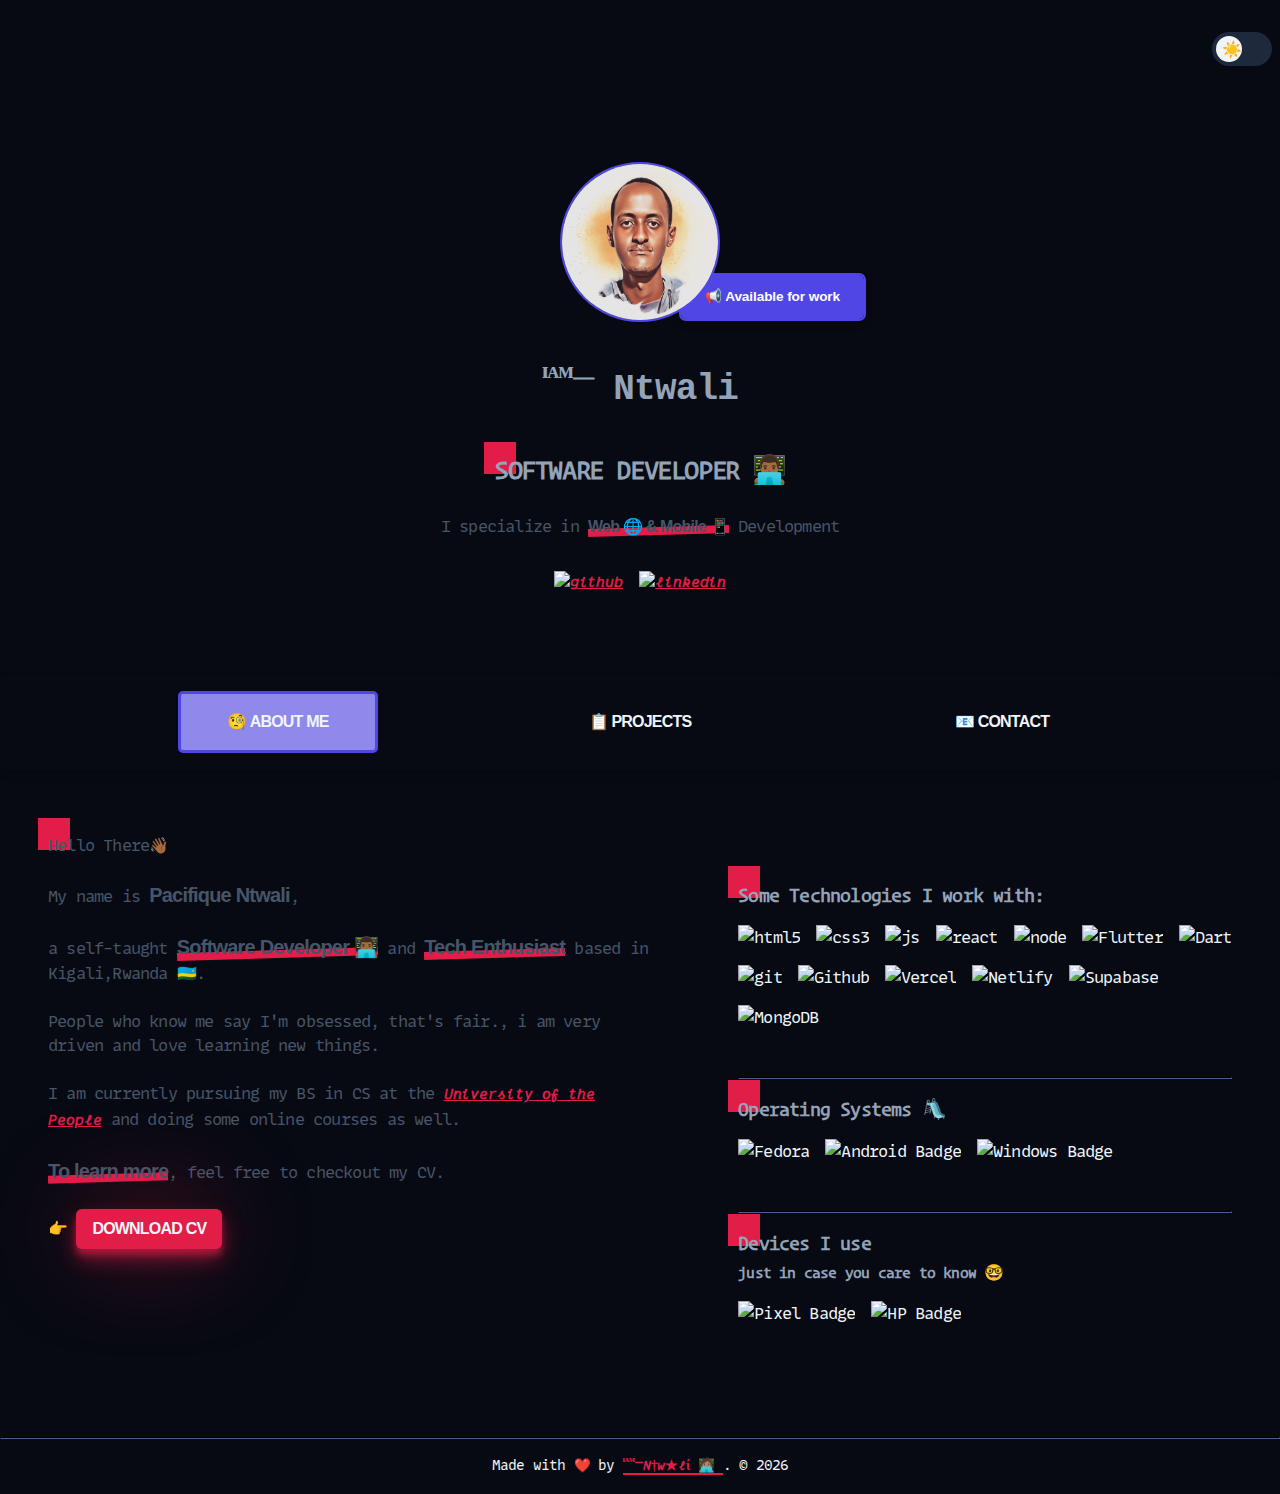
==== commit c136d271: "alot of stuffs lol" ====
--- a/index.html
+++ b/index.html
@@ -49,7 +49,7 @@
           loading="lazy"
         />
         <button class="box">
-          <a href="mailto:ntwalipit@gmail.com" target="_blank">📢 Available for work</a>
+          <a href="mailto:ntwalipit@gmail.com" target="_blank" title="Send email">📢 Available for work</a>
         </button>
       </div>
       <h2 class="hero__subtitle"><sup>ᴵᴬᴹ⏤</sup> <code>Ntwali</code></h2>
@@ -67,7 +67,7 @@
         <a href="https://linkedin.com/in/Iam-Ntwali" target="_blank">
           <img
           src="https://img.shields.io/badge/LinkedIn-%230077B5.svg?logo=linkedin&logoColor=white"
-          alt=""
+          alt="linkedin"
           />
         </a>
       </div>
@@ -163,65 +163,52 @@
         </div>
       </section>
       <!-- Projects section ends here -->
-      <section
-        id="projectsSection"
-        class="section container tab-content hidden"
-      >
-        <h1 class="title square">Some Awesome Projects I have worked 👨🏾‍💻</h1>
-
+      <section id="projectsSection" class="section container tab-content hidden">
+        <h1 class="title square">Some Awesome Projects I have worked on 👨🏾‍💻</h1>
         <div class="projects">
-          <div class="project__wrapper">
-            <img src="./assets/images/Url-Shortening.png" alt="project 1" />
-            <div class="projects__links">
-              <a
-                href="https://iam-ntwali.github.io/Projects/proj/URL-shortening/v1/url-shorten.html"
-                class="btn"
-                target="_blank"
-                >Live Link
-              </a>
-              <a
-                href="https://github.com/Iam-Ntwali/Projects/tree/main/proj/URL-shortening/v1/"
-                class="btn"
-                target="_blank"
-                >Github Link
-              </a>
-            </div>
-          </div>
-          <div class="project__wrapper">
-            <img src="./assets/images/Weather.png" alt="project 2" />
-            <div class="projects__links">
-              <a
-                href="https://iam-ntwali.github.io/Projects/proj/Weather-App/weather.html"
-                class="btn"
-                target="_blank"
-                >Live Link
-              </a>
-              <a
-                href="https://github.com/Iam-Ntwali/Projects/tree/main/proj/Weather-App"
-                class="btn"
-                target="_blank"
-                >Github Link
-              </a>
-            </div>
-          </div>
-          <div class="project__wrapper">
-            <img src="./assets/images/Calcutor.png" alt="project 3" />
-            <div class="projects__links">
-              <a
-                href="https://iam-ntwali.github.io/Projects/proj/calculator/calculator.html"
-                class="btn"
-                target="_blank"
-                >Live Link
-              </a>
-              <a
-                href="https://github.com/Iam-Ntwali/Projects/tree/main/proj/calculator"
-                class="btn"
-                target="_blank"
-                >Github Link
-              </a>
-            </div>
+
+          <div class="project__wrapper">
+            <img src="./assets/images/IBTC.png" alt="IBTC" />
+            <div class="projects__links">
+              <a href="https://ibtc-elearning.com" class="btn" target="_blank">Live Link</a>
+              <a href="./src/Privaterepo.html" class="btn">Github Link</a>
+            </div>
+          </div>
+
+          <div class="project__wrapper">
+            <img src="./assets/images/Quote Generator.png" alt="Quote Generator" />
+            <div class="projects__links">
+              <a href="https://iam-ntwali.github.io/Projects/quote-generator/page.html" class="btn" target="_blank">Live Link</a>
+              <a href="https://github.com/Iam-Ntwali/Projects/tree/main/quote-generator" class="btn" target="_blank">Github Link</a>
+            </div>
+          </div>
+
+          <div class="project__wrapper">
+            <img src="./assets/images/Scroll.png" alt="Infinite IMage scroll" />
+            <div class="projects__links">
+              <a href="https://iam-ntwali.github.io/Projects/infinite-scroll/page.html" class="btn" target="_blank">Live Link</a>
+              <a href="https://github.com/Iam-Ntwali/Projects/tree/main/infinite-scroll" class="btn" target="_blank">Github Link</a>
+            </div>
+          </div>
+
+          <div class="project__wrapper">
+            <img src="./assets/images/Url-Shortening.png" alt="URL Shortening Project" />
+            <div class="projects__links">
+              <a href="https://iam-ntwali.github.io/Projects/contents/URL-shortening/v1/url-shorten.html" class="btn" target="_blank">Live Link</a>
+              <a href="https://github.com/Iam-Ntwali/Projects/tree/main/contents/URL-shortening/v1/" class="btn" target="_blank">Github Link</a>
+            </div>
+          </div>
+
+          <div class="project__wrapper">
+            <img src="./assets/images/Calcutor.png" alt="Calculator Project" />
+            <div class="projects__links">
+              <a href="https://iam-ntwali.github.io/Projects/contents/calculator/calculator.html" class="btn" target="_blank">Live Link</a>
+              <a href="https://github.com/Iam-Ntwali/Projects/tree/main/contents/calculator" class="btn" target="_blank">Github Link</a>
+            </div>
+          </div>
         </div>
       </section>
+
       <!-- Projects section -->
 
       <!-- Contact section ends here -->
@@ -248,7 +235,7 @@
               <a href="https://linkedin.com/in/Iam-Ntwali" target="_blank">
                 <img
                   src="https://img.shields.io/badge/LinkedIn-%230077B5.svg?style=for-the-badge&logo=linkedin&logoColor=white"
-                  alt=""
+                  alt="linkedin"
                 />
               </a>
 
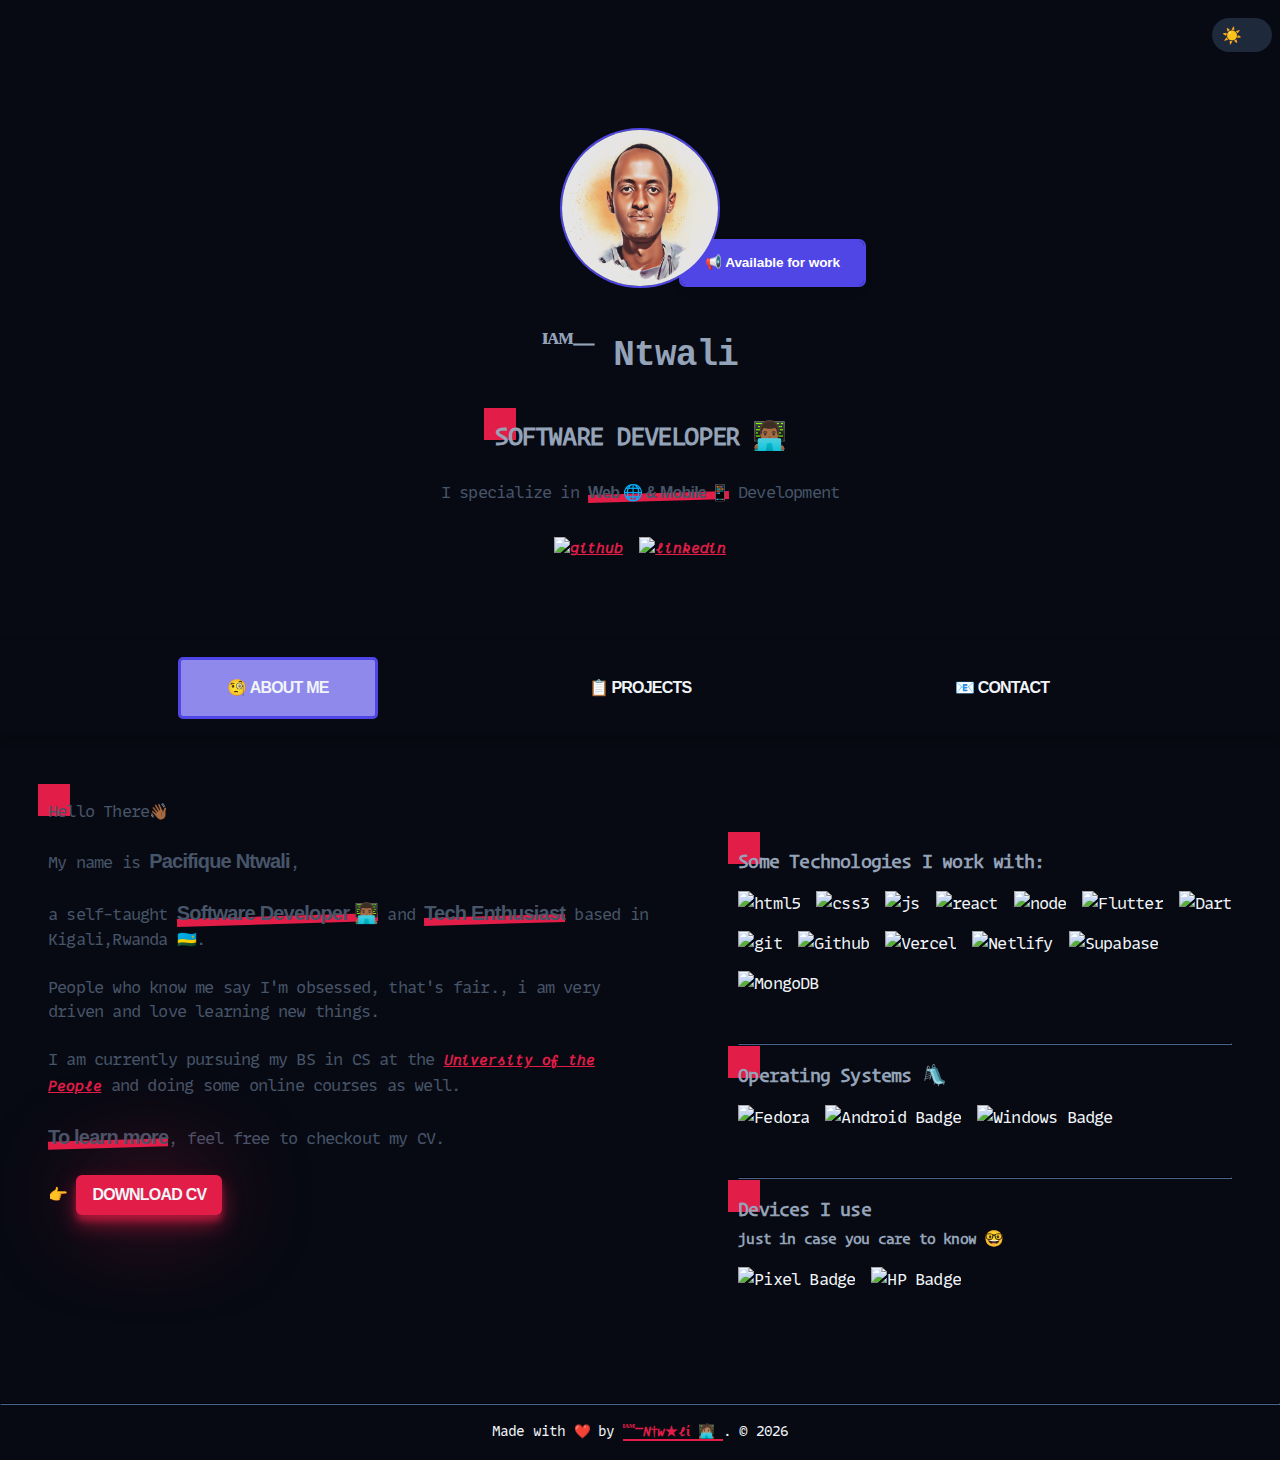
==== commit ebc58ae1: "alot of stuffs lol" ====
--- a/index.html
+++ b/index.html
@@ -11,7 +11,7 @@
     <!-- favicons -->
     <link
       rel="shortcut icon"
-      href="./assets/images/coding.png"
+      href="./assets/images/me.jpg"
       type="image/x-icon"
     />
 
@@ -30,8 +30,8 @@
   <body>
     <!-- header starts here -->
     <header class="header container">
-      <label class="theme-switch" for="checkbox">
-        <input type="checkbox" id="checkbox" />
+      <label class="theme-switch" for="checkbox" title="Theme-switch">
+        <input type="checkbox" id="checkbox"/>
         <div class="slider round"></div>
       </label>
     </header>
@@ -208,82 +208,73 @@
           </div>
         </div>
       </section>
-
       <!-- Projects section -->
 
       <!-- Contact section ends here -->
       <section id="contactSection" class="section container tab-content hidden">
-        <div class="contact">
-          <div class="section-1">
-            <h1 class="square">Let's Connect:</h1>
-
-            <div class="contact__links">
-              <a href="https://github.com/Iam-Ntwali" target="_blank">
-                <img
-                  src="https://img.shields.io/badge/Github-121013?style=for-the-badge&logo=github&logoColor=white"
-                  alt="github"
-                />
-              </a>
-
-              <!-- <a href="mailto:ntwalipit@gmail.com" target="_blank">
-                <img
-                  src="https://img.shields.io/badge/Gmail-red.svg?style=for-the-badge&logo=gmail&logoColor=white"
-                  alt=""
-                />
-              </a> -->
-
-              <a href="https://linkedin.com/in/Iam-Ntwali" target="_blank">
-                <img
-                  src="https://img.shields.io/badge/LinkedIn-%230077B5.svg?style=for-the-badge&logo=linkedin&logoColor=white"
-                  alt="linkedin"
-                />
-              </a>
-
-              <a href="https://discord.com/channels/iam-ntwali" target="_blank">
-                <img
-                  src="https://img.shields.io/badge/Discord-5865f2.svg?style=for-the-badge&logo=discord&logoColor=white"
-                  alt=""
-                />
-              </a>
-            </div>
-          </div>
-          <div class="section-2">
-            <h1 class="square">
-              Have any projects in mind,<br />
-              or Have a suggestion
-            </h1>
-            <p>Feel Free to fill out the form below:</p>
-
-            <form
-              class="form__wrapper"
-              netlify
-            >
-              <input
-                type="text"
-                name="name"
-                id="name"
-                placeholder="Your Name* (required)"
-                required
-              />
-              <input
-                type="email"
-                name="email"
-                id="email"
-                placeholder="Your Email* (required)"
-                required
-              />
-              <textarea
-                name="message"
-                id=""
-                cols="30"
-                rows="10"
-                placeholder="Your Message* (required)"
-              ></textarea>
-              <input type="submit" class="btn" />
-            </form>
-          </div>
-        </div>
-      </section>
+  <div class="contact">
+    <div class="section-1">
+      <h1 class="square">Let's Connect:</h1>
+
+      <div class="contact__links">
+        <a href="https://github.com/Iam-Ntwali" target="_blank">
+          <img
+            src="https://img.shields.io/badge/Github-121013?style=for-the-badge&logo=github&logoColor=white"
+            alt="github"
+          />
+        </a>
+
+        <a href="https://linkedin.com/in/Iam-Ntwali" target="_blank">
+          <img
+            src="https://img.shields.io/badge/LinkedIn-%230077B5.svg?style=for-the-badge&logo=linkedin&logoColor=white"
+            alt="linkedin"
+          />
+        </a>
+
+        <a href="https://discord.com/channels/iam-ntwali" target="_blank">
+          <img
+            src="https://img.shields.io/badge/Discord-5865f2.svg?style=for-the-badge&logo=discord&logoColor=white"
+            alt="discord"
+          />
+        </a>
+      </div>
+    </div>
+    <div class="section-2">
+      <h1 class="square">
+        Have any projects in mind,<br />
+        or Have a suggestion
+      </h1>
+      <p>Feel Free to fill out the form below:</p>
+
+      <form class="form__wrapper" netlify>
+        <input
+          type="text"
+          name="name"
+          id="name"
+          placeholder="Your Name* (required)"
+          required
+        />
+        <input
+          type="email"
+          name="email"
+          id="email"
+          placeholder="Your Email* (required)"
+          required
+        />
+        <textarea
+          name="message"
+          id="message"
+          cols="30"
+          rows="10"
+          placeholder="Your Message* (required)"
+          required
+        ></textarea>
+        <input type="submit" class="btn" />
+      </form>
+    </div>
+  </div>
+</section>
+
       <!-- Contact section -->
     </main>
     <!-- main end here-->
--- a/src/main.css
+++ b/src/main.css
@@ -91,6 +91,7 @@
   background-color: var(--clr-background);
   color: var(--clr-light);
   letter-spacing: -.8px;
+  position: relative;
 }
 
 img,
@@ -200,6 +201,7 @@
   padding-left: 0.5rem;
   padding-right: 0.5rem;
   /* border: 2px solid green; */
+  position: relative;
 }
 
 .section {
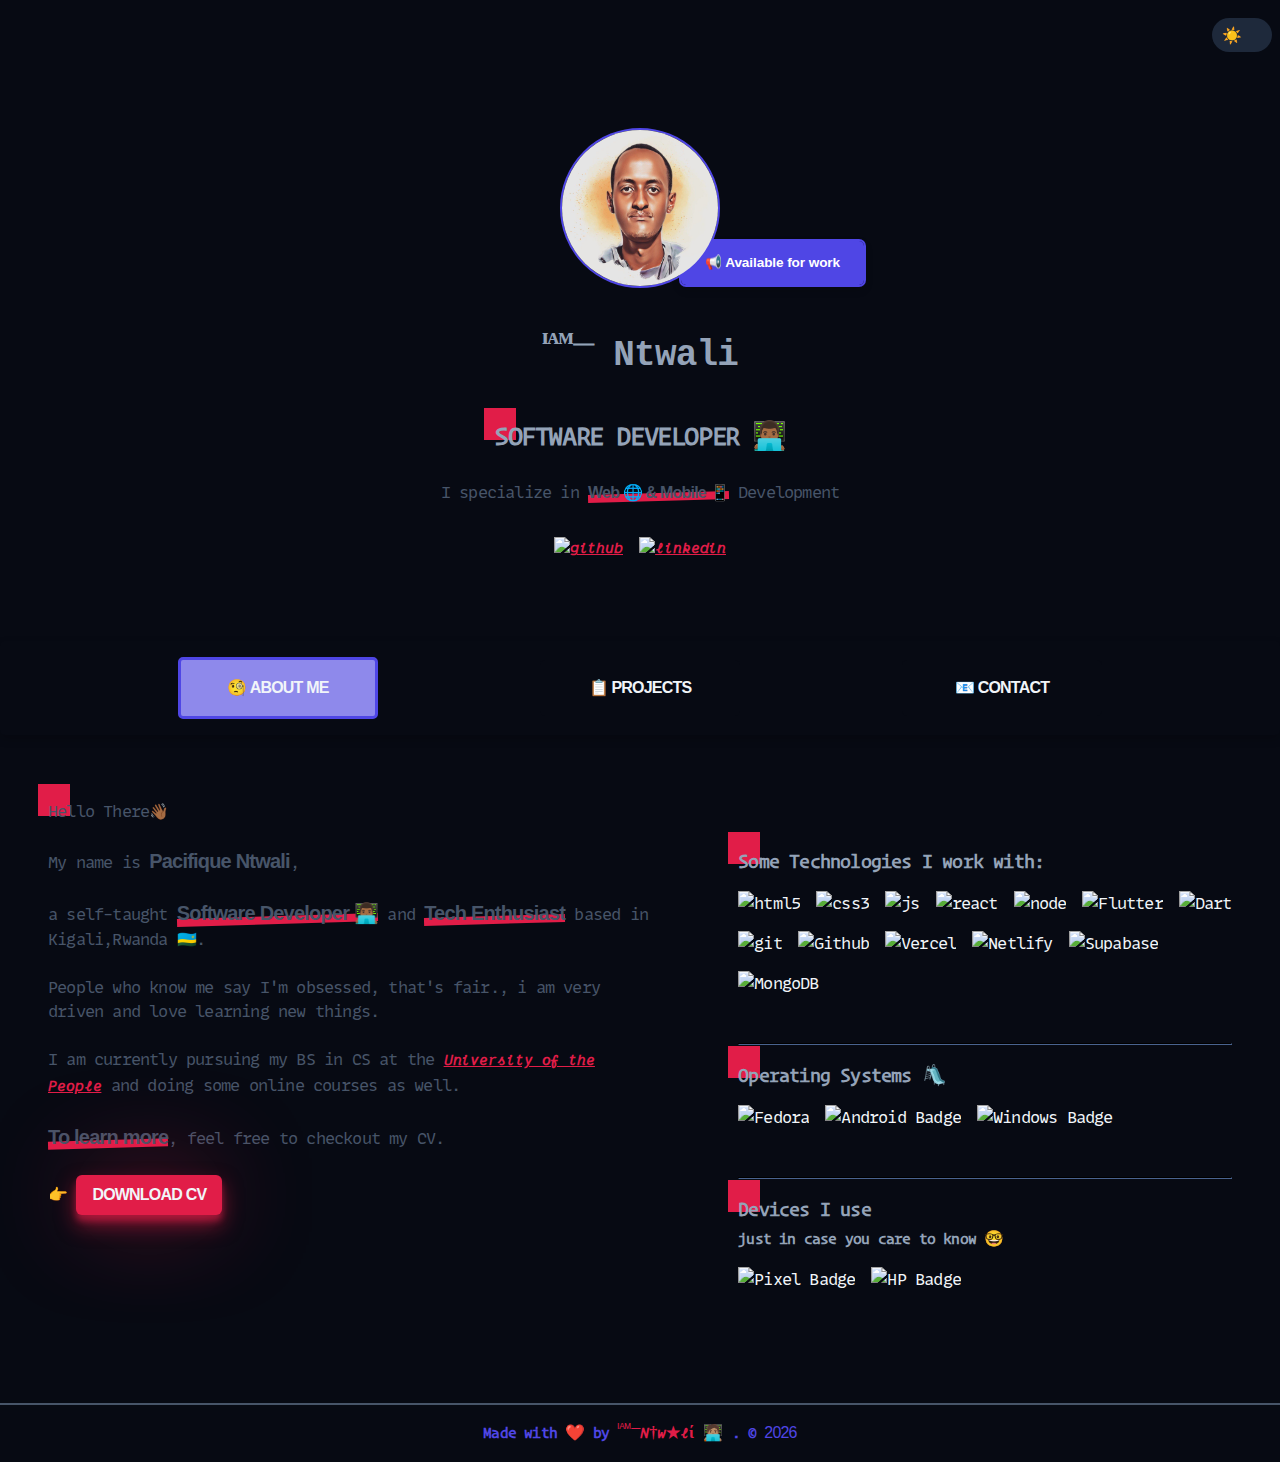
==== commit 0c715173: "alot of stuffs lol" ====
--- a/index.html
+++ b/index.html
@@ -4,7 +4,10 @@
     <meta charset="UTF-8" />
     <meta name="viewport" content="width=device-width, initial-scale=1.0" />
     <meta name="title" content="Iam-Ntwali 🚀" />
-    <meta name="description" content="Portfolio of Pacifique Ntwali, a Software Developer based in Kigali, Rwanda, specializing in web and mobile development.made with ❤️🧑🏽‍💻">
+    <meta
+      name="description"
+      content="Portfolio of Pacifique Ntwali, a Software Developer based in Kigali, Rwanda, specializing in web and mobile development.made with ❤️🧑🏽‍💻"
+    />
 
     <title>Iam-Ntwali 🇷🇼</title>
 
@@ -31,7 +34,7 @@
     <!-- header starts here -->
     <header class="header container">
       <label class="theme-switch" for="checkbox" title="Theme-switch">
-        <input type="checkbox" id="checkbox"/>
+        <input type="checkbox" id="checkbox" />
         <div class="slider round"></div>
       </label>
     </header>
@@ -41,36 +44,42 @@
     <main>
       <!-- hero section -->
       <section class="hero container">
-      <div class="hero-wrapper">
-        <img
-          class="hero__img square"
-          src="./assets/images/me.jpg"
-          alt="profile picture"
-          loading="lazy"
-        />
-        <button class="box">
-          <a href="mailto:ntwalipit@gmail.com" target="_blank" title="Send email">📢 Available for work</a>
-        </button>
-      </div>
-      <h2 class="hero__subtitle"><sup>ᴵᴬᴹ⏤</sup> <code>Ntwali</code></h2>
-      <h1 class="hero__title square">SOFTWARE DEVELOPER 👨🏾‍💻</h1>
-      <p class="hero__description">
-        I specialize in <strong class="line">Web 🌐 & Mobile 📱</strong> Development
-      </p>
-      <div class="hero__links">
-        <a href="https://github.com/Iam-Ntwali" target="_blank">
+        <div class="hero-wrapper">
           <img
-          src="https://img.shields.io/badge/Github-121013?logo=github&logoColor=white"
-          alt="github"
+            class="hero__img square"
+            src="./assets/images/me.jpg"
+            alt="profile picture"
+            loading="lazy"
           />
-        </a>
-        <a href="https://linkedin.com/in/Iam-Ntwali" target="_blank">
-          <img
-          src="https://img.shields.io/badge/LinkedIn-%230077B5.svg?logo=linkedin&logoColor=white"
-          alt="linkedin"
-          />
-        </a>
-      </div>
+          <button class="box">
+            <a
+              href="mailto:ntwalipit@gmail.com"
+              target="_blank"
+              title="Send email"
+              >📢 Available for work</a
+            >
+          </button>
+        </div>
+        <h2 class="hero__subtitle"><sup>ᴵᴬᴹ⏤</sup> <code>Ntwali</code></h2>
+        <h1 class="hero__title square">SOFTWARE DEVELOPER 👨🏾‍💻</h1>
+        <p class="hero__description">
+          I specialize in
+          <strong class="line">Web 🌐 & Mobile 📱</strong> Development
+        </p>
+        <div class="hero__links">
+          <a href="https://github.com/Iam-Ntwali" target="_blank">
+            <img
+              src="https://img.shields.io/badge/Github-121013?logo=github&logoColor=white"
+              alt="github"
+            />
+          </a>
+          <a href="https://linkedin.com/in/Iam-Ntwali" target="_blank">
+            <img
+              src="https://img.shields.io/badge/LinkedIn-%230077B5.svg?logo=linkedin&logoColor=white"
+              alt="linkedin"
+            />
+          </a>
+        </div>
       </section>
       <!-- hero section ends here -->
 
@@ -94,7 +103,6 @@
       <section id="aboutSection" class="section container tab-content">
         <div class="about">
           <div class="about__content">
-
             <p class="about__description">
               <span class="square">Hello There👋🏾</span>
             </p>
@@ -104,106 +112,222 @@
             <p class="about__description">
               a self-taught
               <strong class="line">Software Developer 👨🏾‍💻</strong> and
-              <strong class="line">Tech Enthusiast</strong> based in Kigali,Rwanda 🇷🇼.
-            </p>
-            <p class="about__description">
-              People who know me say I'm obsessed, that's fair., i am very driven and love learning new things.
+              <strong class="line">Tech Enthusiast</strong> based in
+              Kigali,Rwanda 🇷🇼.
+            </p>
+            <p class="about__description">
+              People who know me say I'm obsessed, that's fair., i am very
+              driven and love learning new things.
             </p>
             <p class="about__description">
               I am currently pursuing my BS in CS at the
-              <a href="https://www.uopeople.edu/" target="_blank">University of the People</a> and doing some
-              online courses as well.
-            </p>
-            <p class="about__description">
-              <strong class="line">To learn more</strong>, feel free to checkout my CV.
+              <a href="https://www.uopeople.edu/" target="_blank"
+                >University of the People</a
+              >
+              and doing some online courses as well.
+            </p>
+            <p class="about__description">
+              <strong class="line">To learn more</strong>, feel free to checkout
+              my CV.
             </p>
             <p>
-              👉 <a href="./assets/Resume.pdf" download="" class="btn"> DOWNLOAD CV</a>
+              👉
+              <a href="./assets/Resume.pdf" download="" class="btn">
+                DOWNLOAD CV</a
+              >
             </p>
           </div>
 
           <div class="skills">
-            <h3 class="about__subtitle square">Some Technologies I work with:</h3>
+            <h3 class="about__subtitle square">
+              Some Technologies I work with:
+            </h3>
             <div class="skills__img">
-              <img src="https://img.shields.io/badge/HTML5-%23F24E1E.svg?style=for-the-badge&logo=html5&logoColor=white" alt="html5" />
-              <img src="https://img.shields.io/badge/CSS3-%231572B6.svg?style=for-the-badge&logo=css3&logoColor=white" alt="css3" />
-              <img src="https://img.shields.io/badge/JavaScript-F7DF1E?style=for-the-badge&logo=javascript&logoColor=black" alt="js" />
-              <img src="https://img.shields.io/badge/React-61DAFB?style=for-the-badge&logo=react&logoColor=white" alt="react" />
-              <img src="https://img.shields.io/badge/Node.js-6DA55F?style=for-the-badge&logo=node.js&logoColor=white" alt="node" />
-              <img src="https://img.shields.io/badge/Flutter-%2302569B.svg?style=for-the-badge&logo=Flutter&logoColor=white" alt="Flutter" />
-              <img src="https://img.shields.io/badge/Dart-%230175C2.svg?style=for-the-badge&logo=dart&logoColor=white" alt="Dart" />
-              <img src="https://img.shields.io/badge/Git-F05032?style=for-the-badge&logo=git&logoColor=white" alt="git" />
-              <img src="https://img.shields.io/badge/Github-121013?style=for-the-badge&logo=github&logoColor=white" alt="Github" />
-              <img src="https://img.shields.io/badge/vercel-%23000000.svg?style=for-the-badge&logo=vercel&logoColor=white" alt="Vercel" />
-              <img src="https://img.shields.io/badge/Netlify-00C7B7?style=for-the-badge&logo=netlify&logoColor=white" alt="Netlify" />
-              <img src="https://img.shields.io/badge/Supabase-3ECF8E?style=for-the-badge&logo=supabase&logoColor=white" alt="Supabase" />
-              <img src="https://img.shields.io/badge/MongoDB-%234ea94b.svg?style=for-the-badge&logo=mongodb&logoColor=white" alt="MongoDB" />
+              <img
+                src="https://img.shields.io/badge/HTML5-%23F24E1E.svg?style=for-the-badge&logo=html5&logoColor=white"
+                alt="html5"
+              />
+              <img
+                src="https://img.shields.io/badge/CSS3-%231572B6.svg?style=for-the-badge&logo=css3&logoColor=white"
+                alt="css3"
+              />
+              <img
+                src="https://img.shields.io/badge/JavaScript-F7DF1E?style=for-the-badge&logo=javascript&logoColor=black"
+                alt="js"
+              />
+              <img
+                src="https://img.shields.io/badge/React-61DAFB?style=for-the-badge&logo=react&logoColor=white"
+                alt="react"
+              />
+              <img
+                src="https://img.shields.io/badge/Node.js-6DA55F?style=for-the-badge&logo=node.js&logoColor=white"
+                alt="node"
+              />
+              <img
+                src="https://img.shields.io/badge/Flutter-%2302569B.svg?style=for-the-badge&logo=Flutter&logoColor=white"
+                alt="Flutter"
+              />
+              <img
+                src="https://img.shields.io/badge/Dart-%230175C2.svg?style=for-the-badge&logo=dart&logoColor=white"
+                alt="Dart"
+              />
+              <img
+                src="https://img.shields.io/badge/Git-F05032?style=for-the-badge&logo=git&logoColor=white"
+                alt="git"
+              />
+              <img
+                src="https://img.shields.io/badge/Github-121013?style=for-the-badge&logo=github&logoColor=white"
+                alt="Github"
+              />
+              <img
+                src="https://img.shields.io/badge/vercel-%23000000.svg?style=for-the-badge&logo=vercel&logoColor=white"
+                alt="Vercel"
+              />
+              <img
+                src="https://img.shields.io/badge/Netlify-00C7B7?style=for-the-badge&logo=netlify&logoColor=white"
+                alt="Netlify"
+              />
+              <img
+                src="https://img.shields.io/badge/Supabase-3ECF8E?style=for-the-badge&logo=supabase&logoColor=white"
+                alt="Supabase"
+              />
+              <img
+                src="https://img.shields.io/badge/MongoDB-%234ea94b.svg?style=for-the-badge&logo=mongodb&logoColor=white"
+                alt="MongoDB"
+              />
             </div>
 
             <hr class="about__hr" />
             <div class="environment">
               <h3 class="about__subtitle square">Operating Systems 🛝</h3>
               <div class="os">
-                <img src="https://img.shields.io/badge/Fedora-294172?style=for-the-badge&logo=fedora&logoColor=white" alt="Fedora" />
-                <img src="https://img.shields.io/badge/Android-3DDC84?style=for-the-badge&logo=android&logoColor=white" alt="Android Badge" />
-                <img src="https://img.shields.io/badge/Windows%2011-%230079d5.svg?style=for-the-badge&logo=Windows%2011&logoColor=white" alt="Windows Badge" />
+                <img
+                  src="https://img.shields.io/badge/Fedora-294172?style=for-the-badge&logo=fedora&logoColor=white"
+                  alt="Fedora"
+                />
+                <img
+                  src="https://img.shields.io/badge/Android-3DDC84?style=for-the-badge&logo=android&logoColor=white"
+                  alt="Android Badge"
+                />
+                <img
+                  src="https://img.shields.io/badge/Windows%2011-%230079d5.svg?style=for-the-badge&logo=Windows%2011&logoColor=white"
+                  alt="Windows Badge"
+                />
               </div>
             </div>
 
             <hr class="about__hr" />
 
             <div class="devices">
-              <h3 class="about__subtitle square">Devices I use<br /><span>just in case you care to know 🤓</span></h3>
+              <h3 class="about__subtitle square">
+                Devices I use<br /><span>just in case you care to know 🤓</span>
+              </h3>
               <div class="my__devices">
-                <img src="https://img.shields.io/badge/Pixel📱-red?style=for-the-badge&logo=google&logoColor=white" alt="Pixel Badge" />
-                <img src="https://img.shields.io/badge/Elitebook 💻-blue?style=for-the-badge&logo=hp&logoColor=white" alt="HP Badge" />
+                <img
+                  src="https://img.shields.io/badge/Pixel📱-red?style=for-the-badge&logo=google&logoColor=white"
+                  alt="Pixel Badge"
+                />
+                <img
+                  src="https://img.shields.io/badge/Elitebook 💻-blue?style=for-the-badge&logo=hp&logoColor=white"
+                  alt="HP Badge"
+                />
               </div>
             </div>
           </div>
         </div>
       </section>
       <!-- Projects section ends here -->
-      <section id="projectsSection" class="section container tab-content hidden">
+      <section
+        id="projectsSection"
+        class="section container tab-content hidden"
+      >
         <h1 class="title square">Some Awesome Projects I have worked on 👨🏾‍💻</h1>
         <div class="projects">
-
           <div class="project__wrapper">
             <img src="./assets/images/IBTC.png" alt="IBTC" />
             <div class="projects__links">
-              <a href="https://ibtc-elearning.com" class="btn" target="_blank">Live Link</a>
+              <a href="https://ibtc-elearning.com" class="btn" target="_blank"
+                >Live Link</a
+              >
               <a href="./src/Privaterepo.html" class="btn">Github Link</a>
             </div>
           </div>
 
           <div class="project__wrapper">
-            <img src="./assets/images/Quote Generator.png" alt="Quote Generator" />
+            <img
+              src="./assets/images/Quote Generator.png"
+              alt="Quote Generator"
+            />
             <div class="projects__links">
-              <a href="https://iam-ntwali.github.io/Projects/quote-generator/page.html" class="btn" target="_blank">Live Link</a>
-              <a href="https://github.com/Iam-Ntwali/Projects/tree/main/quote-generator" class="btn" target="_blank">Github Link</a>
+              <a
+                href="https://iam-ntwali.github.io/Projects/quote-generator/page.html"
+                class="btn"
+                target="_blank"
+                >Live Link</a
+              >
+              <a
+                href="https://github.com/Iam-Ntwali/Projects/tree/main/quote-generator"
+                class="btn"
+                target="_blank"
+                >Github Link</a
+              >
             </div>
           </div>
 
           <div class="project__wrapper">
             <img src="./assets/images/Scroll.png" alt="Infinite IMage scroll" />
             <div class="projects__links">
-              <a href="https://iam-ntwali.github.io/Projects/infinite-scroll/page.html" class="btn" target="_blank">Live Link</a>
-              <a href="https://github.com/Iam-Ntwali/Projects/tree/main/infinite-scroll" class="btn" target="_blank">Github Link</a>
+              <a
+                href="https://iam-ntwali.github.io/Projects/infinite-scroll/page.html"
+                class="btn"
+                target="_blank"
+                >Live Link</a
+              >
+              <a
+                href="https://github.com/Iam-Ntwali/Projects/tree/main/infinite-scroll"
+                class="btn"
+                target="_blank"
+                >Github Link</a
+              >
             </div>
           </div>
 
           <div class="project__wrapper">
-            <img src="./assets/images/Url-Shortening.png" alt="URL Shortening Project" />
+            <img
+              src="./assets/images/Url-Shortening.png"
+              alt="URL Shortening Project"
+            />
             <div class="projects__links">
-              <a href="https://iam-ntwali.github.io/Projects/contents/URL-shortening/v1/url-shorten.html" class="btn" target="_blank">Live Link</a>
-              <a href="https://github.com/Iam-Ntwali/Projects/tree/main/contents/URL-shortening/v1/" class="btn" target="_blank">Github Link</a>
+              <a
+                href="https://iam-ntwali.github.io/Projects/contents/URL-shortening/v1/url-shorten.html"
+                class="btn"
+                target="_blank"
+                >Live Link</a
+              >
+              <a
+                href="https://github.com/Iam-Ntwali/Projects/tree/main/contents/URL-shortening/v1/"
+                class="btn"
+                target="_blank"
+                >Github Link</a
+              >
             </div>
           </div>
 
           <div class="project__wrapper">
             <img src="./assets/images/Calcutor.png" alt="Calculator Project" />
             <div class="projects__links">
-              <a href="https://iam-ntwali.github.io/Projects/contents/calculator/calculator.html" class="btn" target="_blank">Live Link</a>
-              <a href="https://github.com/Iam-Ntwali/Projects/tree/main/contents/calculator" class="btn" target="_blank">Github Link</a>
+              <a
+                href="https://iam-ntwali.github.io/Projects/contents/calculator/calculator.html"
+                class="btn"
+                target="_blank"
+                >Live Link</a
+              >
+              <a
+                href="https://github.com/Iam-Ntwali/Projects/tree/main/contents/calculator"
+                class="btn"
+                target="_blank"
+                >Github Link</a
+              >
             </div>
           </div>
         </div>
@@ -212,73 +336,73 @@
 
       <!-- Contact section ends here -->
       <section id="contactSection" class="section container tab-content hidden">
-  <div class="contact">
-    <div class="section-1">
-      <h1 class="square">Let's Connect:</h1>
-
-      <div class="contact__links">
-        <a href="https://github.com/Iam-Ntwali" target="_blank">
-          <img
-            src="https://img.shields.io/badge/Github-121013?style=for-the-badge&logo=github&logoColor=white"
-            alt="github"
-          />
-        </a>
-
-        <a href="https://linkedin.com/in/Iam-Ntwali" target="_blank">
-          <img
-            src="https://img.shields.io/badge/LinkedIn-%230077B5.svg?style=for-the-badge&logo=linkedin&logoColor=white"
-            alt="linkedin"
-          />
-        </a>
-
-        <a href="https://discord.com/channels/iam-ntwali" target="_blank">
-          <img
-            src="https://img.shields.io/badge/Discord-5865f2.svg?style=for-the-badge&logo=discord&logoColor=white"
-            alt="discord"
-          />
-        </a>
-      </div>
-    </div>
-    <div class="section-2">
-      <h1 class="square">
-        Have any projects in mind,<br />
-        or Have a suggestion
-      </h1>
-      <p>Feel Free to fill out the form below:</p>
-
-      <form class="form__wrapper" netlify>
-        <input
-          type="text"
-          name="name"
-          id="name"
-          placeholder="Your Name* (required)"
-          required
-        />
-        <input
-          type="email"
-          name="email"
-          id="email"
-          placeholder="Your Email* (required)"
-          required
-        />
-        <textarea
-          name="message"
-          id="message"
-          cols="30"
-          rows="10"
-          placeholder="Your Message* (required)"
-          required
-        ></textarea>
-        <input type="submit" class="btn" />
-      </form>
-    </div>
-  </div>
-</section>
+        <div class="contact">
+          <div class="section-1">
+            <h1 class="square">Let's Connect:</h1>
+
+            <div class="contact__links">
+              <a href="https://github.com/Iam-Ntwali" target="_blank">
+                <img
+                  src="https://img.shields.io/badge/Github-121013?style=for-the-badge&logo=github&logoColor=white"
+                  alt="github"
+                />
+              </a>
+
+              <a href="https://linkedin.com/in/Iam-Ntwali" target="_blank">
+                <img
+                  src="https://img.shields.io/badge/LinkedIn-%230077B5.svg?style=for-the-badge&logo=linkedin&logoColor=white"
+                  alt="linkedin"
+                />
+              </a>
+
+              <a href="https://discord.com/channels/iam-ntwali" target="_blank">
+                <img
+                  src="https://img.shields.io/badge/Discord-5865f2.svg?style=for-the-badge&logo=discord&logoColor=white"
+                  alt="discord"
+                />
+              </a>
+            </div>
+          </div>
+          <div class="section-2">
+            <h1 class="square">
+              Have any projects in mind,<br />
+              or Have a suggestion
+            </h1>
+            <p>Feel Free to fill out the form below:</p>
+
+            <form class="form__wrapper" netlify>
+              <input
+                type="text"
+                name="name"
+                id="name"
+                placeholder="Your Name* (required)"
+                required
+              />
+              <input
+                type="email"
+                name="email"
+                id="email"
+                placeholder="Your Email* (required)"
+                required
+              />
+              <textarea
+                name="message"
+                id="message"
+                cols="30"
+                rows="10"
+                placeholder="Your Message* (required)"
+                required
+              ></textarea>
+              <input type="submit" class="btn" />
+            </form>
+          </div>
+        </div>
+      </section>
 
       <!-- Contact section -->
     </main>
     <!-- main end here-->
-    <hr class="about__hr" />
+    <!-- <hr class="about__hr" /> -->
     <!-- footer -->
     <footer>
       <p class="credits">
--- a/src/main.css
+++ b/src/main.css
@@ -160,16 +160,48 @@
   resize: none;
 }
 
+/* Footer Styling */
 footer {
   text-align: center;
-  margin-top: 1rem;
-  margin-bottom: 1rem;
-  font-size: var(--size-sm);
-}
-
-footer a {
+  padding: 1rem;
+  color: var(--clr-indigo);
+  font-weight: bold;
+  font-size: var(--size-base);
+  font-family: var(--alt-font-1);
+  border-top: 2px solid var(--clr-slate600);
+}
+
+footer .credits {
+  margin: 0;
+  line-height: 1.5;
+}
+
+footer .credits a {
+  color: var(--clr-rose);
   text-decoration: none;
-  border-bottom: 2px solid var(--clr-rose);
+  font-family: var(--italic-font);
+  font-weight: bold;
+  border-bottom: 1px solid transparent;
+  transition: border-color 0.3s ease-in-out;
+}
+
+footer .credits a:hover {
+  border-bottom: 1px solid var(--clr-rose);
+}
+
+footer .credits sup {
+  font-family: var(--alt-font);
+  font-weight: 400;
+}
+
+#currentYear {
+  font-family: var(--alt-font);
+  font-weight: 400;
+}
+
+/* Add padding or margin to separate footer from the content above if needed */
+footer {
+  margin-top: 3rem;
 }
 
 /* == REUSABLE COMPONENTS == */
